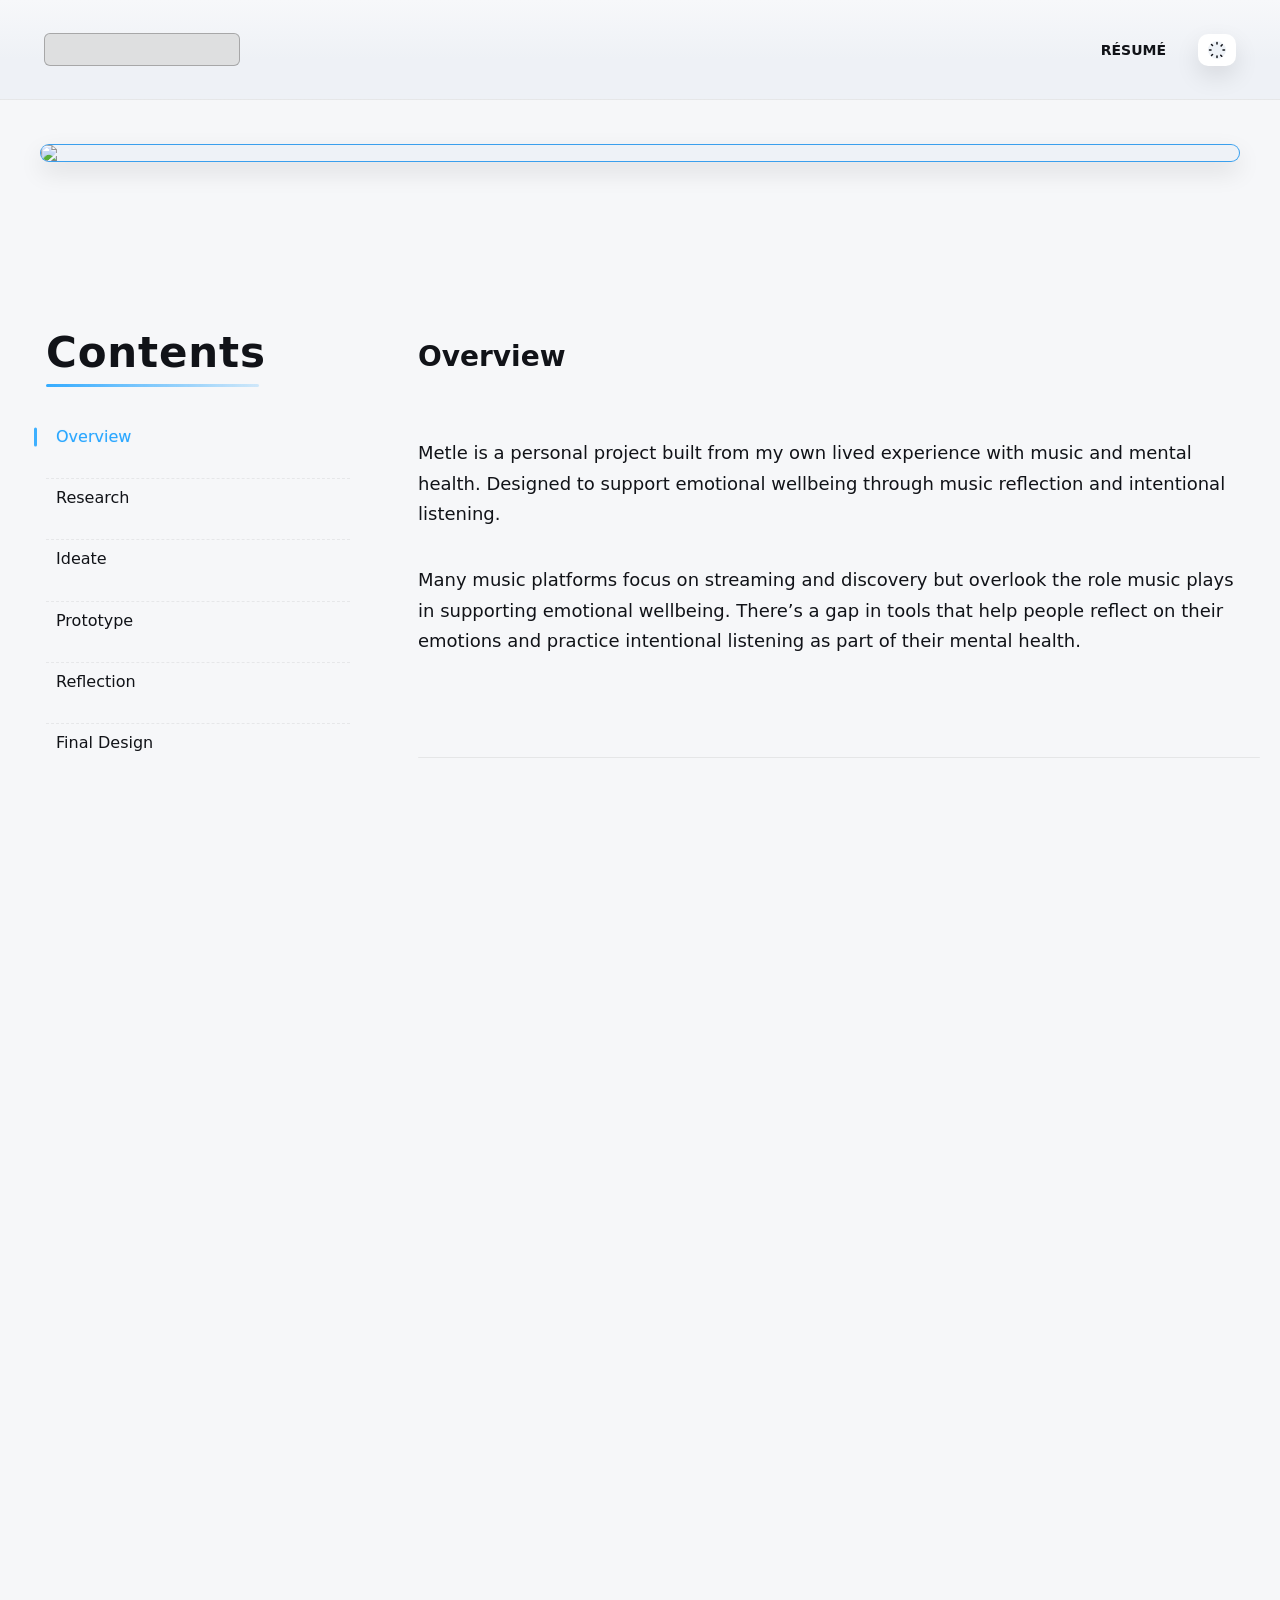
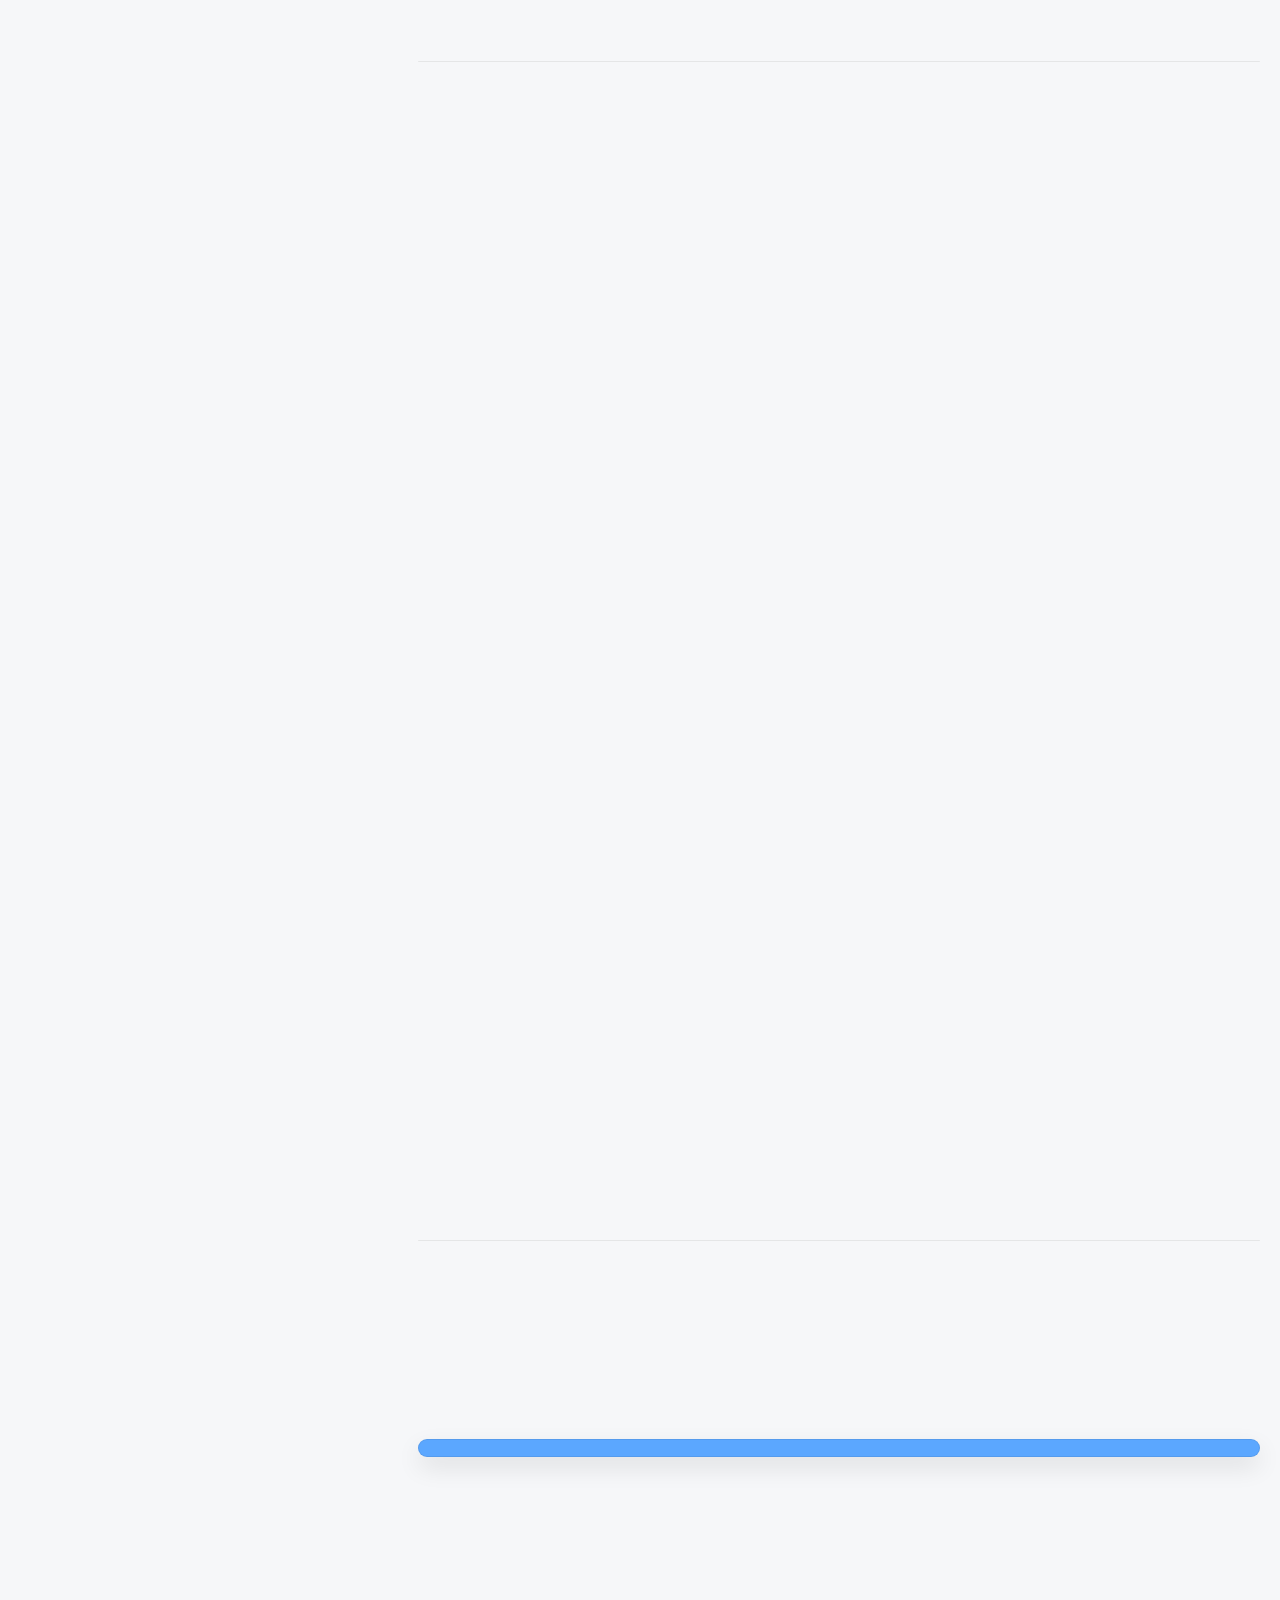
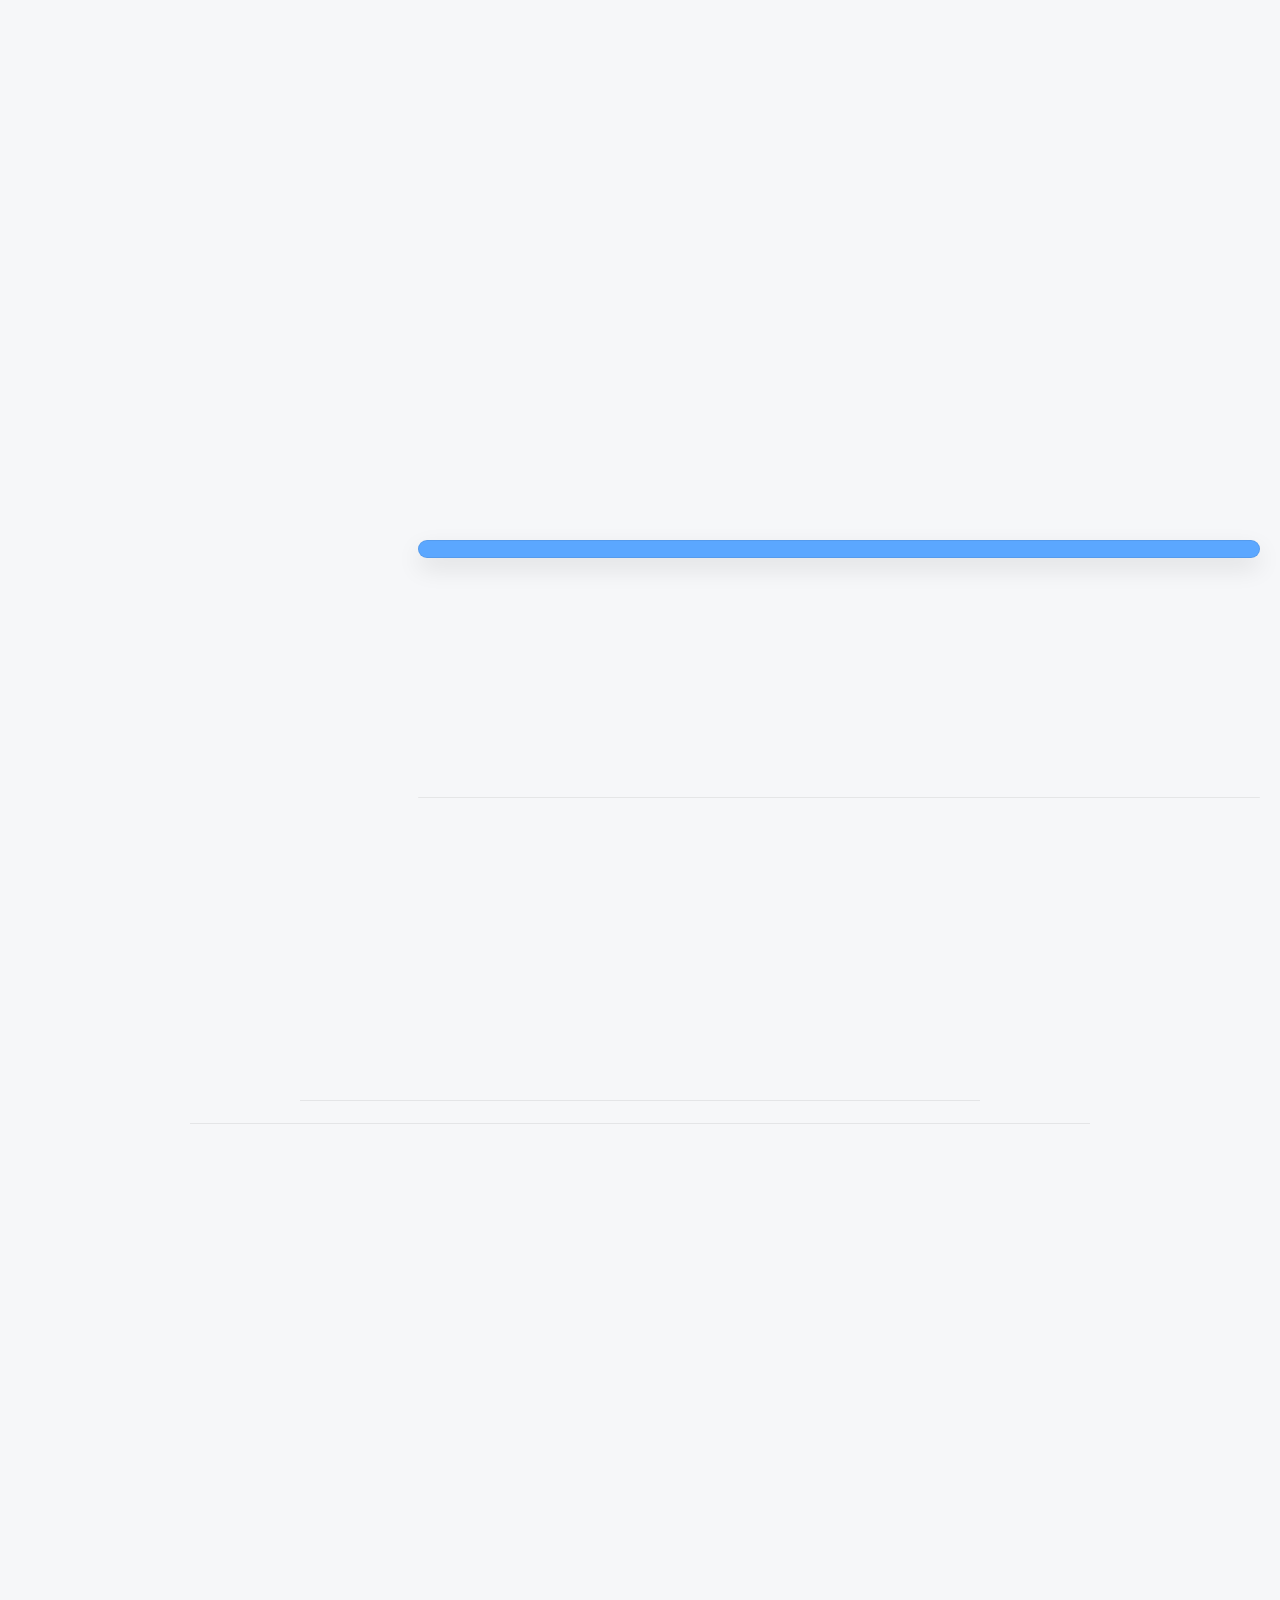
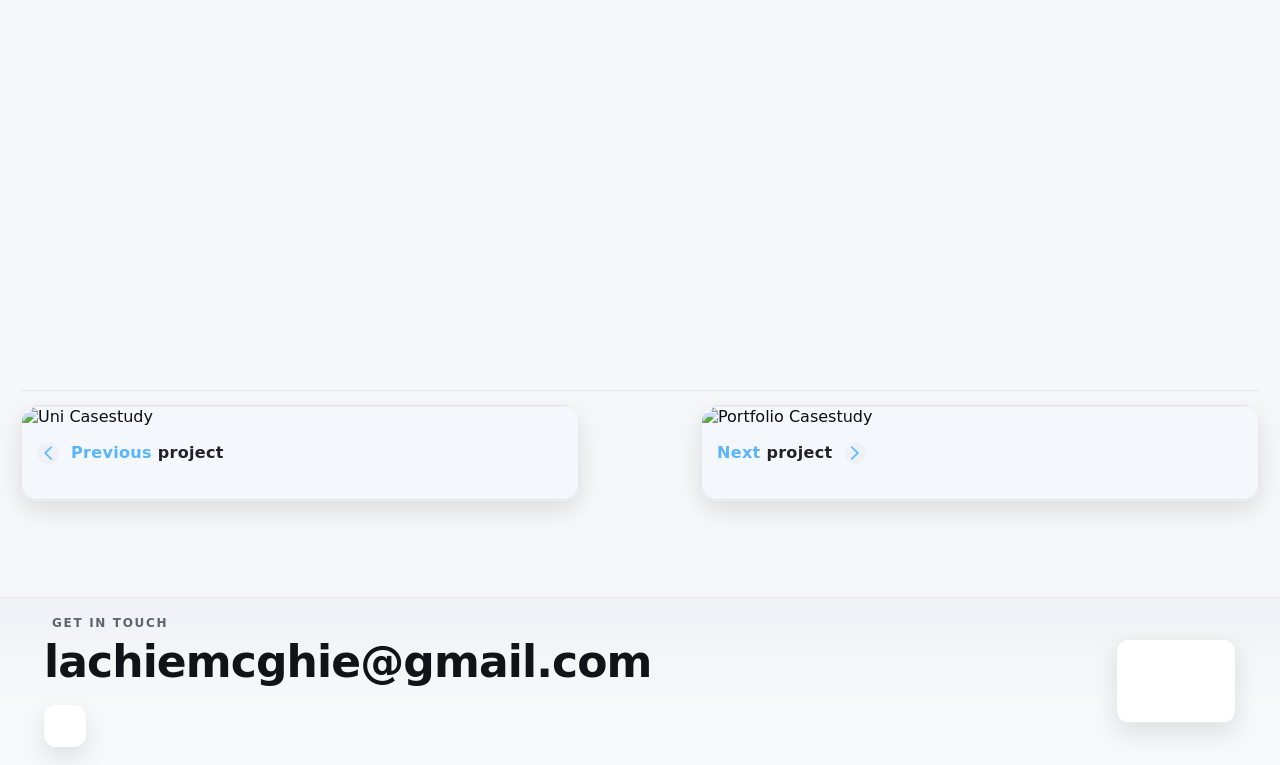
==== Public/metleCasestudy.html @ 0c48e63c "fresh: clean history without large binaries" ====
<!doctype html>
<html lang="en">

<head>
  <meta charset="utf-8" />
  <meta name="viewport" content="width=device-width,initial-scale=1" />
  <title>Metle — Case Study | Lachie McGhie</title>

  <meta name="description"
    content="Metle is a concept streaming service focused on intentional listening and emotional wellbeing. Research, design, prototypes, and reflections." />
  <meta name="theme-color" content="#0e0e11" />

  <link rel="icon"
    href="[data-uri]">

  <!-- Icons -->
  <script defer src="https://kit.fontawesome.com/159c5c66b8.js" crossorigin="anonymous"></script>

  <!-- Styles -->
  <link rel="stylesheet" href="global.css" />
  <link rel="stylesheet" href="caseStudy.css" />
</head>

<body>
  <!-- ========= HEADER ========= -->
  <header>
    <div class="headerInner">
      <a href="index.html" class="headerLogoLink" aria-label="Home">
        <div class="headerLogo" aria-hidden="true"></div>
      </a>

      <!-- hamburger (mobile) -->
      <button class="menuBtn" type="button" aria-label="Open menu" aria-expanded="false" aria-controls="mobileMenu">
        <svg class="menuIcon" viewBox="0 0 24 24" aria-hidden="true">
          <path d="M3 6h18v2H3zM3 11h18v2H3zM3 16h18v2H3z" fill="currentColor" />
        </svg>
      </button>

      <!-- desktop links -->
      <nav class="headerNav" aria-label="Primary">
        <!-- <a class="nav" href="#">ABOUT</a> -->
        <a class="nav" href="Data/UX Design Resume.pdf" target="_blank">RÉSUMÉ</a>
        <button class="themeToggle" id="themeToggle" aria-label="Toggle color theme" aria-pressed="false">
          <svg class="icon-sun" viewBox="0 0 24 24" width="18" height="18" aria-hidden="true">
            <path
              d="M12 4V2m0 20v-2m8-8h2M2 12h2m12.95 6.95 1.41 1.41M4.64 4.64 6.05 6.05m0 11.9-1.41 1.41m12.9-12.9 1.41-1.41"
              fill="none" stroke="currentColor" stroke-width="2" stroke-linecap="round" />
          </svg>
          <svg class="icon-moon" viewBox="0 0 24 24" width="18" height="18" aria-hidden="true">
            <path d="M21 12.79A9 9 0 1 1 11.21 3 7 7 0 0 0 21 12.79Z" fill="currentColor" />
          </svg>
        </button>
      </nav>
    </div>
  </header>

  <!-- mobile menu -->
  <nav id="mobileMenu" class="mobileMenu" hidden aria-label="Mobile">
    <ul>
      <li><a href="aboutMe.html">ABOUT</a></li>
      <li><a href="mailto:lachiemcghie@gmail.com">RÉSUMÉ</a></li>
    </ul>
  </nav>

  <!-- ===== HERO (CS) ===== -->
  <div class="container">
    <section class="heroCS container" aria-labelledby="cs-title">
      <!-- <div class="heroCS-head">
        <p class="heroCS-date">Published 00 Jan 2025</p>
        <h1 id="cs-title" class="heroCS-title">Metle Streaming Service</h1>
        <p class="heroCS-sub">How do you create a streaming service that focuses on mental health?</p>
        <div class="heroCS-chips" role="list">
          <span class="chip" role="listitem">Design</span>
          <span class="chip" role="listitem">Research</span>
          <span class="chip" role="listitem">Prototype</span>
          <span class="chip" role="listitem">Testing</span>
        </div>
      </div> -->

      <figure class="heroCS-media">
        <div class="heroMediaBox" aria-label="Hero image placeholder"><img src="Images/metleHero.png"></div>
      </figure>
    </section>
  </div>

  <!-- ===== MAIN (2 columns) ===== -->
  <main class="container mainContainer">
    <!-- Left (sticky TOC) -->
    <aside class="leftContainer">
      <nav class="toc" aria-label="Contents">
        <h2 class="tocHeader">Contents</h2>
        <div class="tocContainer">
          <a class="contents" href="#overview" data-target="overview"><span class="currentSectionIcon"></span><span
              class="currentSectionText">Overview</span></a>
          <a class="contents" href="#research" data-target="research"><span class="currentSectionIcon"></span><span
              class="currentSectionText">Research</span></a>
          <a class="contents" href="#ideate" data-target="ideate"><span class="currentSectionIcon"></span><span
              class="currentSectionText">Ideate</span></a>
          <a class="contents" href="#prototype" data-target="prototype"><span class="currentSectionIcon"></span><span
              class="currentSectionText">Prototype</span></a>
          <a class="contents" href="#testing" data-target="testing"><span class="currentSectionIcon"></span><span
              class="currentSectionText">Reflection</span></a>
          <a class="contents" href="#final" data-target="final"><span class="currentSectionIcon"></span><span
              class="currentSectionText">Final Design</span></a>
        </div>
      </nav>
    </aside>

    <!-- Right (content) -->
    <div class="rightContainer">
      <!-- Overview -->
      <section id="overview" aria-labelledby="overview-h">
        <h2 id="overview-h" class="subHeading">Overview</h2>

        <p>Metle is a personal project built from my own lived experience with music and mental health. Designed to
          support emotional wellbeing through music reflection and intentional listening.</p>
        <p>Many music platforms focus on streaming and discovery but overlook the role music plays in supporting
          emotional wellbeing. There’s a gap in tools that help people reflect on their emotions and practice
          intentional listening as part of their mental health.</p>

        <div class="divider" aria-hidden="true"></div>
      </section>

      <!-- Research -->
      <section id="research" aria-labelledby="research-h">
        <h2 id="research-h" class="subHeading">Research</h2>
        <p>People already turn to music to manage their emotions — to unwind, feel understood, or boost their energy.
          While users often form strong emotional bonds with songs and artists, they don’t always have a way to reflect
          on or express the meaning behind those moments. There’s a growing desire for more intentional, mindful
          listening instead of just tuning in passively.</p>

        <div class="threeColumnContainer">
          <div class="column">
            <h3 class="subHeading">1 in 35</h3>
            <p>Young Australians Experience Depression</p>
          </div>
          <div class="column">
            <h3 class="subHeading">350 – 400</h3>
            <p>Deaths In Young Australians Per Year</p>
          </div>
          <div class="column">
            <h3 class="subHeading">5 Hour Avg.</h3>
            <p>For Young Australians Listening To Music Daily</p>
          </div>
        </div>

        <div class="accordionContainer">
          <div class="accordionPanel">
            <button class="accordionButton" aria-expanded="true" aria-controls="p1">
              <h2 id="t1">WHY ARE YOUNG PEOPLE STRUGGLING?</h2><i class="chevron fa-solid fa-chevron-up"
                aria-hidden="true"></i>
            </button>
            <div class="accordionContent" id="p1" role="region" aria-labelledby="t1" aria-hidden="false">
              <div>
                <hr>
                <p>Young Australians are facing rising mental health challenges due to a combination of social pressure,
                  digital overwhelm, isolation, academic stress, and uncertainty about the future. Many feel emotionally
                  overloaded but don’t have the tools or safe spaces to process it all.</p>
              </div>
            </div>
          </div>

          <div class="accordionPanel">
            <button class="accordionButton" aria-expanded="false" aria-controls="p2">
              <h2 id="t2">WHY AREN’T THEY GETTING HELP?</h2><i class="chevron fa-solid fa-chevron-up"
                aria-hidden="true"></i>
            </button>
            <div class="accordionContent" id="p2" role="region" aria-labelledby="t2" aria-hidden="true">
              <div>
                <hr>
                <p>Young Australians are facing rising mental health challenges due to a combination of social pressure,
                  digital overwhelm, isolation, academic stress, and uncertainty about the future. Many feel emotionally
                  overloaded but don’t have the tools or safe spaces to process it all.</p>
              </div>
            </div>
          </div>

          <div class="accordionPanel">
            <button class="accordionButton" aria-expanded="false" aria-controls="p3">
              <h2 id="t3">WHY DO THEY TURN TO MUSIC?</h2><i class="chevron fa-solid fa-chevron-up"
                aria-hidden="true"></i>
            </button>
            <div class="accordionContent" id="p3" role="region" aria-labelledby="t3" aria-hidden="true">
              <div>
                <hr>
                <p>Young Australians are facing rising mental health challenges due to a combination of social pressure,
                  digital overwhelm, isolation, academic stress, and uncertainty about the future. Many feel emotionally
                  overloaded but don’t have the tools or safe spaces to process it all.</p>
              </div>
            </div>
          </div>

          <div class="accordionPanel">
            <button class="accordionButton" aria-expanded="false" aria-controls="p4">
              <h2 id="t4">WHY DON’T CURRENT PLATFORMS HELP MORE INTENTIONALLY?</h2><i
                class="chevron fa-solid fa-chevron-up" aria-hidden="true"></i>
            </button>
            <div class="accordionContent" id="p4" role="region" aria-labelledby="t4" aria-hidden="true">
              <div>
                <hr>
                <p>Young Australians are facing rising mental health challenges due to a combination of social pressure,
                  digital overwhelm, isolation, academic stress, and uncertainty about the future. Many feel emotionally
                  overloaded but don’t have the tools or safe spaces to process it all.</p>
              </div>
            </div>
          </div>

          <div class="accordionPanel">
            <button class="accordionButton" aria-expanded="false" aria-controls="p5">
              <h2 id="t5">WHY CAN’T MUSIC ALSO BE MENTAL HEALTH SUPPORT?</h2><i class="chevron fa-solid fa-chevron-up"
                aria-hidden="true"></i>
            </button>
            <div class="accordionContent" id="p5" role="region" aria-labelledby="t5" aria-hidden="true">
              <div>
                <hr>
                <p>Young Australians are facing rising mental health challenges due to a combination of social pressure,
                  digital overwhelm, isolation, academic stress, and uncertainty about the future. Many feel emotionally
                  overloaded but don’t have the tools or safe spaces to process it all.</p>
              </div>
            </div>
          </div>
        </div>

        <p>These insights show a clear opportunity to build a platform that helps young people manage their mental
          health through music.</p>

        <h3 class="subHeading">From This Research Three Key Personas Were Discovered</h3>

        <div class="personaContainer">
          <article class="persona">
            <div class="personaLeft">
              <div class="personaHeading">Oliver</div>
              <div class="personaImage" aria-hidden="true"><img src="Images/oliver.png"></div>
            </div>
            <div class="personaRight">
              <div class="personaSubContainer">
                <div class="indent" aria-hidden="true"></div>
                <div class="personaSubHeadingContainer">
                  <div class="personaSub">Marketing Professional</div>
                  <div class="personaSub">27 Years Old</div>
                </div>
              </div>
              <p class="personaBody">He turns to Metle as a way to slow down and reconnect with himself after demanding
                days...</p>
            </div>
          </article>

          <article class="persona">
            <div class="personaLeft">
              <div class="personaHeading">Elle</div>
              <div class="personaImage" aria-hidden="true"><img src="Images/elle.png"></div>
            </div>
            <div class="personaRight">
              <div class="personaSubContainer">
                <div class="indent" aria-hidden="true"></div>
                <div class="personaSubHeadingContainer">
                  <div class="personaSub">High School Student</div>
                  <div class="personaSub">15 Years Old</div>
                </div>
              </div>
              <p class="personaBody">Music is her safe space — a way to feel grounded, seen, or simply escape for a
                bit...</p>
            </div>
          </article>

          <article class="persona">
            <div class="personaLeft">
              <div class="personaHeading">Sienna</div>
              <div class="personaImage" aria-hidden="true"><img src="Images/sienna.png"></div>
            </div>
            <div class="personaRight">
              <div class="personaSubContainer">
                <div class="indent" aria-hidden="true"></div>
                <div class="personaSubHeadingContainer">
                  <div class="personaSub">Uni Student</div>
                  <div class="personaSub">19 Years Old</div>
                </div>
              </div>
              <p class="personaBody">They use Metle in the in-between moments—morning commute, pre-meeting nerves...</p>
            </div>
          </article>
        </div>

        <div class="divider" aria-hidden="true"></div>
      </section>

      <!-- Ideate -->
      <section id="ideate" aria-labelledby="ideate-h">
        <h2 id="ideate-h" class="subHeading">Ideate</h2>
        <p>I first compared leading platforms such as Spotify, Apple Music...</p>

        <div class="tableContainer">
          <table class="table" aria-label="Feature comparison">
            <thead>
              <tr>
                <th class="tableHeader" scope="col">Category</th>
                <th scope="col"><img class="tableHeaderIcon"
                    src="https://upload.wikimedia.org/wikipedia/commons/f/fa/Apple_logo_black.svg" alt="Apple Music" />
                </th>
                <th scope="col"><img class="tableHeaderIcon"
                    src="https://upload.wikimedia.org/wikipedia/commons/1/19/Spotify_logo_without_text.svg"
                    alt="Spotify" /></th>
                <th scope="col"><img class="tableHeaderIcon"
                    src="https://upload.wikimedia.org/wikipedia/commons/0/09/Calm_app_logo.svg" alt="Calm" /></th>
              </tr>
            </thead>
            <tbody>
              <tr>
                <th scope="row">Discovery algorithms</th>
                <td><span class="tableResult true" aria-label="Available"></span></td>
                <td><span class="tableResult true" aria-label="Available"></span></td>
                <td><span class="tableResult false" aria-label="Not available"></span></td>
              </tr>
              <tr>
                <th scope="row">Emotional support</th>
                <td><span class="tableResult false" aria-label="Not available"></span></td>
                <td><span class="tableResult false" aria-label="Not available"></span></td>
                <td><span class="tableResult true" aria-label="Available"></span></td>
              </tr>
            </tbody>
          </table>
        </div>

        <div class="russelsModelContainer">
          <h3 class="subHeading">Russell’s Circumplex Model of Affect</h3>
          <p>To move beyond entertainment, I looked at psychology frameworks...</p>
          <div class="imageContainer">
            <div class="imageBox">
              <div class="imgPlaceholder" aria-label="Mood Map placeholder"><img src="Images/Cs/Artboard 1.png"></div>
            </div>
          </div>
          <p>This model directly inspired the creation of Metle’s Mood Map...</p>
        </div>

        <h3 class="subHeading">Feature Goals</h3>
        <ul class="bodyCopy list">
          <li><b>Mood Map</b> — Create a 2D grid...</li>
          <li><b>Journaling</b> — Allow users to capture reflections...</li>
          <li><b>Reflection Over Time</b> — Provide a way to review and share...</li>
        </ul>

        <!-- <h3 class="subHeading">User Flow</h3>
        <p>I created a visual user flow...</p>
        <div class="imageContainer">
          <div class="imageBox">
            <div class="imgPlaceholder" aria-label="User flow placeholder"></div>
          </div>
        </div>
        <div class="imageContainer">
          <div class="imageBox">
            <div class="imgPlaceholder" aria-label="Mood map user flow placeholder"></div>
          </div>
        </div> -->

        <div class="divider" aria-hidden="true"></div>
      </section>

      <!-- Prototype -->
      <section id="prototype" aria-labelledby="prototype-h">
        <h2 id="prototype-h" class="subHeading">Low Fidelity Wireframes</h2>
        <div class="imageContainer">
          <div class="imageBox">
            <div class="imgPlaceholder" aria-label="Wireframes placeholder"><img
                src="Images/Cs/lowFidelityWireframes.png"></div>
          </div>
        </div>

        <h3 class="subHeading">Blended</h3>
        <div class="doubleSpread">
          <div class="leftSpread">
            <div class="imgPlaceholder" aria-label="Blended mock placeholder"></div>
          </div>
          <div class="rightSpread">
            <p>In the early stages of design, I explored additional features...</p>
          </div>
        </div>

        <h3 class="subHeading">Music Player</h3>
        <div class="doubleSpread">
          <div class="leftSpread">
            <div class="imgPlaceholder" aria-label="Music player placeholder"></div>
          </div>
          <div class="rightSpread">
            <p>I also reimagined the music player itself...</p>
          </div>
        </div>

        <h3 class="subHeading">Branding</h3>
        <p>For the visual identity, I created a logo...</p>
        <div class="imageContainer">
          <div class="imageBox">
            <div class="imgPlaceholder" aria-label="Logo placeholder"><img src="Images/Cs/metleLogo.png"></div>
          </div>
        </div>
        <p>The typography and overall layout choices were made to support this direction...</p>

        <div class="divider" aria-hidden="true"></div>
      </section>

      <!-- Reflection -->
      <!-- <section id="testing" aria-labelledby="testing-h">
        <h2 id="testing-h" class="subHeading">Reflection</h2>
        <p>In my research, I found that a common issue with portfolios is either being overloaded...</p>
        <div class="imageContainer">
          <div class="imageBox" aria-hidden="true"></div>
        </div>
        <div class="divider" aria-hidden="true"></div>
      </section> -->
    </div>
  </main>

  <!-- ===== FINAL ===== -->
  <div class="container">
    <section id="final" class="finalHero">
      <div class="finalHero-head">
        <h2 class="finalHero-title">Final Design</h2>
        <p class="finalHero-sub">
          This is a live case study documenting how I designed and built this portfolio…
        </p>
        <hr class="finalHero-rule">
      </div>

      <figure class="finalHero-media">
        <video class="finalVideo" src="Images/metleDemo.mp4" autoplay muted loop playsinline preload="metadata"
          aria-label="Final design demo video">
          Your browser does not support the video tag.
        </video>
      </figure>


    </section>
  </div>

  <!-- ===== PREVIOUS / NEXT (rail) ===== -->
  <div class="container">
    <nav class="rail" aria-labelledby="rail-title">
      <h2 id="rail-title" class="sr-only">Project navigation</h2>

      <!-- PREVIOUS -->
      <a class="railLink is-prev" href="uniCasestudy.html" aria-label="Previous project: Metle">
        <span class="railLabel">
          <svg class="railArrow" viewBox="0 0 24 24" aria-hidden="true">
            <path d="M15.5 5.5L9 12l6.5 6.5" fill="none" stroke="currentColor" stroke-width="2" stroke-linecap="round"
              stroke-linejoin="round" />
          </svg>
          <span class="railText"><em>Previous</em> project</span>
        </span>

        <figure class="railPreview" aria-hidden="true">
          <img class="railImg" src="Images/uniThumb.png" alt="Uni Casestudy" />
        </figure>
      </a>

      <!-- NEXT -->
      <a class="railLink is-next" href="portfolioCasestudy.html" aria-label="Next project: Portfolio (Live)">
        <span class="railLabel">
          <span class="railText"><em>Next</em> project</span>
          <svg class="railArrow" viewBox="0 0 24 24" aria-hidden="true">
            <path d="M8.5 5.5L15 12l-6.5 6.5" fill="none" stroke="currentColor" stroke-width="2" stroke-linecap="round"
              stroke-linejoin="round" />
          </svg>
        </span>

        <figure class="railPreview" aria-hidden="true">
          <img class="railImg" src="Images/portfolioThumb.png" alt="Portfolio Casestudy" />
        </figure>
      </a>
    </nav>
  </div>

  <!-- ===== FOOTER ===== -->
  <footer class="footer" role="contentinfo">
    <div class="footerInner">
      <div class="footerWrapper">
        <div class="emailContainer">
          <div class="kicker"><i class="fa-solid fa-envelope" aria-hidden="true"></i>GET IN TOUCH</div>
          <div class="footerEmail">
            <a class="emailAddress" href="mailto:lachiemcghie@gmail.com">lachiemcghie@gmail.com</a>
          </div>
          <nav class="socialsContainer" aria-label="Social links">
            <a href="https://www.instagram.com/lachoutlaws/" aria-label="LinkedIn" target="_blank" rel="noopener">
              <i class="fa-brands fa-instagram" aria-hidden="true"></i>
            </a>
            <!-- <a href="https://www.figma.com/@your-handle" aria-label="Figma" target="_blank" rel="noopener">
              <i class="fa-brands fa-figma" aria-hidden="true"></i>
            </a> -->
          </nav>
        </div>
        <div class="footerRight" aria-hidden="true"></div>
      </div>
    </div>
  </footer>

  <!-- Scripts -->
  <script defer src="reveal.js"></script>
  <script defer src="caseStudy.js"></script>
</body>

</html>
---- Public/global.css ----
/* Shadows (elevation tokens) */
:root {
  --shadow-s: inset 0 1px 2px #ffffff30, 0 1px 2px #00000030, 0 2px 4px #00000015;
  /* small */
  --shadow-m: inset 0 1px 2px #ffffff50, 0 2px 4px #00000030, 0 4px 8px #00000015;
  /* medium */
  --shadow-l: inset 0 1px 2px #ffffff70, 0 4px 6px #00000030, 0 6px 10px #00000015;
  /* large */
}

/* Dark mode: dial down the white inset so it doesn’t halo */
@media (prefers-color-scheme: dark) {
  :root {
    --shadow-s: inset 0 1px 2px #ffffff20, 0 1px 2px #00000060, 0 2px 4px #00000040;
    --shadow-m: inset 0 1px 2px #ffffff25, 0 2px 4px #00000060, 0 4px 8px #00000040;
    --shadow-l: inset 0 1px 2px #ffffff30, 0 4px 6px #00000060, 0 6px 10px #00000040;
  }
}

/* ====== THEME CORE ====== */
/* We keep your existing :root as the Dark defaults. */
/* Light theme overrides live under [data-theme="light"]. */

:root[data-theme="light"] {
  /* palette */
  --bg: #f6f7f9;
  --fg: #111318;
  --muted: #5d646b;
  --accent: #2AA7FF;
  /* a bit cleaner on light */
  --card: #ffffff;

  /* shadows tuned for light backgrounds */
  --shadow: 0 10px 24px rgba(0, 0, 0, .10);
  --shadow-thumb: 0 6px 14px rgba(0, 0, 0, .10);
  --shadow-thumb-hover: 0 12px 22px rgba(0, 0, 0, .16);

  /* frosted surfaces */
  --glass-tint: color-mix(in oklab, #ffffff 80%, #c9d1d9 20%);
}

/* Use the var if present; fall back to dark formula */
.caseCard {
  background: var(--glass-tint, color-mix(in oklab, var(--bg) 80%, white 12%));
}

/* Scrim for overlay per theme */
.gallery {
  background: rgba(8, 8, 10, .86);
}

:root[data-theme="light"] .gallery {
  background: rgba(240, 242, 245, .86);
}

/* Text on glass a notch darker on light */
:root[data-theme="light"] .caseLeft p {
  color: color-mix(in oklab, var(--fg) 88%, black 12%);
}

/* Outline/keylines visible on light */
:root[data-theme="light"] .socialsContainer a,
:root[data-theme="light"] .footerRight {
  border-color: #00000014;
}

/* Year card glass tweak for light */
:root[data-theme="light"] .yearCard {
  background: color-mix(in oklab, #ffffff 88%, #c9d1d9 12%);
  border-color: #00000012;
  box-shadow:
    inset 0 1px 2px rgba(255, 255, 255, .65),
    0 10px 24px rgba(0, 0, 0, .10);
}

/* Hero/CTA pills keep the same two-layer recipe; colors swap via vars */
:root[data-theme="light"] .btn,
:root[data-theme="light"] .btn-cta {
  box-shadow:
    inset 0 1px 2px rgba(255, 255, 255, .9),
    0 4px 10px rgba(0, 0, 0, .12);
}

/* ====== THEME TOGGLE BUTTON ====== */
.themeToggle {
  appearance: none;
  border: 1px solid #ffffff26;
  background: var(--card);
  color: var(--fg);
  width: 38px;
  height: 32px;
  display: inline-grid;
  place-items: center;
  border-radius: 10px;
  margin-left: 10px;
  cursor: pointer;
  box-shadow: var(--shadow);
  transition: transform .12s ease, box-shadow .18s ease, border-color .18s ease, background-color .18s ease;
}

.themeToggle:hover {
  transform: translateY(-1px);
  border-color: var(--accent);
  box-shadow: 0 0 0 3px color-mix(in oklab, var(--accent) 18%, transparent), var(--shadow);
}

.themeToggle:active {
  transform: translateY(0);
}

.themeToggle .icon-sun {
  display: none;
}

.themeToggle .icon-moon {
  display: block;
}

/* In light mode, show sun icon */
:root[data-theme="light"] .themeToggle .icon-sun {
  display: block;
}

:root[data-theme="light"] .themeToggle .icon-moon {
  display: none;
}

/* Nice, low-cost color transition */
html,
body,
.yearCard,
.caseCard,
header,
.footer,
.yWorksLists__thumb {
  transition: background-color .25s ease, color .25s ease, border-color .25s ease;
}


/* Gate: only animate when JS is present */
.js .reveal {
  opacity: 0;
  transform: translateY(12px);
  transition: opacity .45s ease-out, transform .45s ease-out;
  will-change: opacity, transform;
}

.js .reveal.is-visible {
  opacity: 1;
  transform: none;
}

@media (prefers-reduced-motion: reduce) {
  .js .reveal {
    opacity: 1 !important;
    transform: none !important;
    transition: none !important;
  }
}

/* ===== Illustrations module (simple grid) ===== */
.illGrid {
  display: grid;
  grid-template-columns: repeat(auto-fill, minmax(240px, 1fr));
  gap: var(--gap);
}

/* Cards */
.illCard {
  list-style: none;
  display: block;
  border-radius: 16px;
  overflow: hidden;
  background: var(--card);
  border: 1px solid var(--border-soft, #ffffff14);
  box-shadow: var(--shadow);
}

/* Thumb uses aspect-ratio (no absolute math needed) */
.illThumb {
  width: 100%;
  aspect-ratio: 4 / 3;
  /* default shape */
  background: #222 center/cover no-repeat;
}

.illThumb img {
  display: none;
}

/* bg does the preview; keep <img> for gallery fallback */

/* Optional width spans on wide screens */
.illCard.span-2x1 {
  grid-column: span 2;
}

/* wider card */
.illCard.span-2x2 {
  grid-column: span 2;
}

/* still just wider; square look via ratio */
.illCard.span-1x2 .illThumb {
  aspect-ratio: 3 / 4;
}

/* portrait */
.illCard.span-2x1 .illThumb {
  aspect-ratio: 16 / 9;
}

/* landscape wide */
.illCard.span-2x2 .illThumb {
  aspect-ratio: 1 / 1;
}

/* square */

.illMeta {
  padding: 10px 12px 12px;
  display: grid;
  gap: 4px;
}

.illTitle {
  margin: 0;
  color: #fff;
  font: 700 15px/1.3 Inter, system-ui;
}

.illSub {
  margin: 0;
  color: var(--muted);
  font: 500 12px/1.2 system-ui;
}

/* mobile: single column anyway */
@media (max-width: 720px) {

  .illCard.span-2x1,
  .illCard.span-2x2 {
    grid-column: span 1;
  }
}

.imgPlaceholder {
  width: 100%;
  /* aspect-ratio: 16/9; */
  background: #5ba7ff;
  border: 1px solid var(--border-soft, #ffffff14);
  border-radius: 12px;
  box-shadow: var(--shadow, 0 10px 30px rgba(0, 0, 0, .35));
}

/* ===== Force header/footer to respect theme (wins specificity) ===== */

/* 1) Make sure we have theme tokens for gradients */
:root {
  --grad-a: #0f0f12;
  /* dark top */
  --grad-b: #0d0d10;
  /* dark base */
  --line-weak: #ffffff14;
}

:root[data-theme="light"] {
  --grad-a: #f7f8fa;
  /* light top */
  --grad-b: #eef1f6;
  /* light base */
  --line-weak: #00000012;
}



/* 2) Override any earlier background rules */
html:not([data-theme="light"]) header,
html:not([data-theme="light"]) .footer {
  background: linear-gradient(180deg, var(--grad-a) 0%, var(--grad-b) 60%, var(--grad-b)) !important;
}

/* In light mode, flip to the light gradient */
html[data-theme="light"] header {
  background: linear-gradient(180deg, var(--grad-a) 0%, var(--grad-b) 60%, var(--grad-b)) !important;
  border-bottom-color: var(--line-weak) !important;
}

html[data-theme="light"] .footer {
  background: linear-gradient(180deg, var(--grad-b) 0%, var(--grad-a) 60%, var(--grad-a)) !important;
  border-top-color: var(--line-weak) !important;
}

/* 3) Kill any stray component-level backgrounds fighting us */
header,
.footer {
  background-color: transparent !important;
  /* in case some rule set a plain color */
  background-image: none;
  /* reset before we apply our gradient above */
}



/* ========== Header (sticky) ========== */
header {
    position: fixed;
    width: 100%;
    top: 0;
    z-index: 200;
    height: var(--header-h);
    background: linear-gradient(180deg, var(--grad-a) 0%, var(--grad-b) 60%, var(--grad-b));
    border-bottom: 1px solid var(--line-weak);
    display: flex;
    justify-content: center;
    padding: 0 var(--gutter-x);
}

.headerInner {
    width: 100%;
    max-width: var(--container-max);
    margin: 0 auto;
    display: flex;
    justify-content: space-between;
    align-items: center;
}

.headerLogo {
    width: 196px;
    height: 33px;
    border-radius: 6px;
    background: color-mix(in oklab, var(--fg) 12%, var(--surface-1));
    box-shadow: inset 0 0 0 1px rgba(0, 0, 0, .25);
}

.headerNav {
    display: inline-flex;
    align-items: center;
    gap: 0;
}

.headerNav .nav {
    display: flex;
    padding: 4px 22px;
    justify-content: center;
    align-items: center;
    gap: 4px;
    border-left: 1px solid var(--line-mid);
    color: var(--fg);
    font-size: 14px;
    font-weight: 600;
    text-decoration: none;
}

.headerNav .nav:last-child {
    border-right: 1px solid var(--line-mid);
}

.menuBtn {
    display: none;
    appearance: none;
    border: 0;
    background: transparent;
    padding: 8px;
    line-height: 0;
    color: var(--fg);
    cursor: pointer;
}

.menuIcon {
    width: 28px;
    height: 28px;
    display: block;
}

.menuBtn:focus-visible {
    outline: 2px solid var(--accent);
    outline-offset: 3px;
    border-radius: 6px;
}

/* Mobile nav panel */
.mobileMenu {
    position: fixed;
    top: var(--header-h);
    left: 0;
    right: 0;
    background: var(--surface-1);
    color: var(--fg);
    padding: 16px var(--gutter-x) 24px;
    transform: translateY(-8px);
    opacity: 0;
    transition: opacity .18s ease, transform .18s ease;
    z-index: 120;
    border-bottom: 1px solid var(--line-weak);
}

.mobileMenu[hidden] {
    display: block;
    opacity: 0;
    pointer-events: none;
}

.mobileMenu.is-open {
    opacity: 1;
    transform: translateY(0);
    pointer-events: auto;
}

.mobileMenu ul {
    list-style: none;
    margin: 0;
    padding: 0;
    display: flex;
    flex-direction: column;
    gap: 18px;
}

.mobileMenu a {
    color: var(--fg);
    text-decoration: none;
    font: 700 20px/1.2 system-ui;
}


/* ========== Footer ========== */
.footer {
    width: 100%;
    background: linear-gradient(180deg, var(--grad-b) 0%, var(--surface-0) 60%, var(--surface-0));
    border-top: 1px solid var(--line-weak);
    display: flex;
    justify-content: center;
    align-items: center;
    padding: 0 var(--gutter-x);
    min-height: var(--header-h);
}

.footerInner {
    width: 100%;
    max-width: var(--container-max);
    margin: 0 auto;
}

.footerWrapper {
    width: 100%;
    display: flex;
    align-items: center;
    justify-content: space-between;
    gap: 24px;
    padding: 18px 0;
}

.emailContainer .kicker {
    font-size: 12px;
    font-weight: 800;
    letter-spacing: .14em;
    text-transform: uppercase;
    color: var(--muted);
    margin-bottom: 6px;
    display: flex;
    align-items: center;
    gap: 8px;
}

.footerEmail {
    display: flex;
    align-items: baseline;
    gap: 14px;
    flex-wrap: wrap;
}

.emailAddress {
    text-decoration: none;
    color: var(--fg);
    font-family: Inter, system-ui, -apple-system, "Segoe UI", Roboto, Arial, sans-serif;
    font-size: clamp(24px, 4.5vw, 44px);
    line-height: 1.2;
    font-weight: 700;
    letter-spacing: -.02em;
    text-underline-offset: 4px;
    text-decoration-thickness: 2px;
    transition: color .18s ease, text-decoration-color .18s ease, opacity .18s ease;
}

.emailAddress:hover,
.emailAddress:focus-visible {
    text-decoration: underline;
    text-decoration-color: var(--accent);
    color: var(--fg);
    opacity: .95;
    outline: none;
}

.socialsContainer {
    display: flex;
    align-items: center;
    gap: 14px;
    margin-top: 16px;
}

.socialsContainer a {
    width: 42px;
    height: 42px;
    display: grid;
    place-items: center;
    border-radius: 12px;
    border: 1px solid var(--line-mid);
    color: var(--fg);
    background: var(--surface-1);
    box-shadow: var(--shadow);
    text-decoration: none;
    transition: transform .15s ease, background-color .15s ease, border-color .15s ease, box-shadow .15s ease;
    outline: none;
}

.socialsContainer a:hover,
.socialsContainer a:focus-visible {
    transform: translateY(-2px);
    background: color-mix(in oklab, var(--surface-1) 92%, var(--bg) 8%);
    border-color: var(--accent);
    box-shadow: 0 0 0 3px color-mix(in oklab, var(--accent) 20%, transparent), var(--shadow);
}

.footerRight {
    width: 120px;
    height: 84px;
    border-radius: 12px;
    background: var(--surface-1);
    box-shadow: var(--shadow);
    border: 1px solid var(--line-weak);
    flex-shrink: 0;
}

.footerRight img {
    width: 100%;
    height: 100%;
    object-fit: cover;
    object-position: center;
    border-radius: inherit;
}


:root{
  --z-header: 4000;
  --z-gallery: 3000;
  --header-h: 100px;           /* desktop default */
  --gallery-pad-top: calc(var(--header-h) + max(14px, env(safe-area-inset-top)));
}

/* your fixed header stays on top */
header{
  position: fixed;
  inset: 0 0 auto 0;
  z-index: var(--z-header);
}

/* overlay */
#gallery{
  position: fixed;
  inset: 0;
  z-index: var(--z-gallery);
  height: 100svh;
  padding-top: var(--gallery-pad-top);  /* ⬅️ the important bit */
  padding-bottom: max(10px, env(safe-area-inset-bottom));
  overflow: auto;
}

/* make the center panel a positioning context for your label chip */
#gallery .gallerySection.is-center{ position: relative; }

/* nudge the chip down a touch so it never touches the header */
.galleryTopLabel{
  position: absolute;
  left: clamp(10px, 1.2vw, 16px);
  top: clamp(12px, 1.6vw, 20px);
}

/* extra breathing room above the first card area */
#gallery .gallerySection.is-center .projectCard,
#gallery .gallerySection.is-center .projectCardHeader{
  margin-top: clamp(6px, 1.5vh, 18px);
}

@media (max-width: 720px){
  :root{ --header-h: 50px; }   /* your mobile header */
  /* a touch more pad on small screens */
  #gallery{ padding-top: calc(var(--gallery-pad-top) + 6px); }
}

@media (max-width: 720px) {
  .galleryTopLabel { display: none !important; }
}
---- Public/caseStudy.css ----
/* =========================================================
   THEME TOKENS (Dark default) + Light overrides
   ========================================================= */
:root {
    /* Core palette */
    --bg: #0e0e11;
    --fg: #e7e7ea;
    --muted: #9aa1a6;
    --accent: #8ee0ff;

    /* Surfaces */
    --card: #16161a;
    /* cards / panels */
    --surface-0: var(--bg);
    --surface-1: var(--card);
    --surface-2: color-mix(in oklab, var(--bg) 80%, white 12%);
    /* subtle frosted */

    /* Lines / outlines */
    --border-soft: #ffffff14;
    --border-mid: #ffffff26;

    /* Header/Footer gradients */
    --grad-a: #0f0f12;
    /* top */
    --grad-b: #0d0d10;
    /* base */

    /* Component tints */
    --media-blue: color-mix(in oklab, var(--accent) 65%, #5ba7ff 35%);
    --table-bg: #121217;
    --table-head: #0f1016;
    --table-line: #1e2028;
    --persona-grad-a: #121217;
    --persona-grad-b: #0f0f13;
    --russell-bg: #0f1016;
    --img-bg: #0b0b0e;
    --persona-img: #2a3b36;
    --indent-bar: #468671;

    /* Effects */
    --shadow: 0 10px 30px rgba(0, 0, 0, .35);
    --shadow-focus: 0 0 0 3px color-mix(in oklab, var(--accent) 20%, transparent), var(--shadow);

    /* Layout tokens */
    --pad: 20px;
    --container-max: 1400px;
    --header-h: 100px;
    --gutter-x: 44px;
    --radius: 18px;
    --leftCol: minmax(300px, 360px);
}

:root[data-theme="light"] {
    --bg: #f6f7f9;
    --fg: #111318;
    --muted: #5d646b;
    --accent: #2AA7FF;

    --card: #ffffff;
    --surface-0: var(--bg);
    --surface-1: var(--card);
    --surface-2: color-mix(in oklab, #ffffff 88%, #c9d1d9 12%);

    --border-soft: #00000012;
    --border-mid: #0000001f;

    --grad-a: #f7f8fa;
    --grad-b: #eef1f6;

    --media-blue: color-mix(in oklab, var(--accent) 78%, #6fb8ff 22%);
    --table-bg: #ffffff;
    --table-head: #f3f6fb;
    --table-line: #d7dde5;
    --persona-grad-a: #ffffff;
    --persona-grad-b: #f3f6fb;
    --russell-bg: #f6f8fd;
    --img-bg: #eef2f7;
    --persona-img: #dfe8e3;
    --indent-bar: #3aa986;

    --shadow: 0 10px 24px rgba(0, 0, 0, .10);
    --shadow-focus: 0 0 0 3px color-mix(in oklab, var(--accent) 22%, transparent), var(--shadow);
}

/* =========================================================
   BASE / MEDIA DEFAULTS
   ========================================================= */
* {
    box-sizing: border-box;
}

html,
body {
    height: 100%;
}

html {
    scroll-padding-top: calc(var(--header-h) + 12px);
}

body {
    margin: 0;
    background: var(--surface-0);
    color: var(--fg);
    font-family: system-ui, -apple-system, Segoe UI, Roboto, Inter, Arial, sans-serif;
}

/* Global media defaults */
img,
video,
picture,
svg,
canvas {
    max-width: 100%;
    height: auto;
    display: block;
    border-radius: 12px;
    background: var(--img-bg);
}

/* =========================================================
   TYPOGRAPHY
   ========================================================= */
p,
.bodyCopy,
.rightContainer p,
.rightContainer li,
.doubleSpread .rightSpread p {
    color: var(--fg);
    opacity: .92;
    font: 500 clamp(15.5px, 1.8vw, 18px)/1.7 system-ui, -apple-system, Segoe UI, Roboto, Inter, Arial, sans-serif;
    margin: 0 0 .8em;
}

.bodyCopy {
    opacity: .95;
    font: 500 clamp(18px, 2.2vw, 20px)/1.7 Inter, system-ui, -apple-system, Segoe UI, Roboto, Arial, sans-serif;
    letter-spacing: .01em;
    margin: 0;
}

.subHeading {
    font: 800 clamp(22px, 3vw, 28px)/1.2 Inter, system-ui, -apple-system, Segoe UI, Roboto, Arial, sans-serif;
    margin: 0;
}

section> :last-child {
    margin-bottom: 0;
}

/* =========================================================
   CONTAINER
   ========================================================= */
.container {
    max-width: var(--container-max);
    margin: 0 auto;
    padding: clamp(16px, 2vw, 24px) var(--pad);
    padding-top: 50px;
}


/* =========================================================
   MAIN LAYOUT (2-col)
   ========================================================= */
.mainContainer {
    display: grid;
    grid-template-columns: var(--leftCol) 1fr;
    gap: clamp(20px, 3vw, 40px);
}

.leftContainer {
    position: sticky;
    top: calc(var(--header-h) + 12px);
    align-self: start;
    max-height: calc(100svh - var(--header-h) - 12px);
    overflow: auto;
    padding-right: 4px;
}

/* =========================================================
   SIDEBAR TOC
   ========================================================= */
.toc {
    position: sticky;
    top: calc(var(--header-h) + 12px);
    padding: 28px 26px 22px;
    border-radius: 22px;
    display: grid;
    gap: 22px;
    /* background: var(--surface-2); */
    /* border: 1px solid var(--border-soft); */
    /* box-shadow: var(--shadow); */
}

.tocHeader {
    font: 900 clamp(26px, 5.2vw, 42px)/1 Inter, system-ui, -apple-system, Segoe UI, Roboto, Arial, sans-serif;
    letter-spacing: .02em;
    color: var(--fg);
    margin: 0 0 8px;
}

.tocHeader::after {
    content: "";
    display: block;
    height: 3px;
    width: min(260px, 70%);
    margin-top: 10px;
    background: linear-gradient(90deg, var(--accent), color-mix(in oklab, var(--accent) 20%, transparent));
    border-radius: 3px;
    opacity: .95;
}

.tocContainer {
    display: grid;
    gap: 22px;
    counter-reset: cs;
}

.contents {
    counter-increment: cs;
    display: flex !important;
    align-items: center;
    gap: 10px;
    text-decoration: none;
    color: var(--fg);
    white-space: nowrap;
}

/* .contents::before {
    content: counter(cs, decimal-leading-zero);
    font: 700 22px/1 Inter, system-ui, -apple-system, Segoe UI, Roboto, Arial, sans-serif;
    color: color-mix(in oklab, var(--fg) 64%, transparent);
    opacity: .9;
    font-variant-numeric: tabular-nums;
}

.tocContainer .contents+.contents {
    padding-top: 14px;
    border-top: 1px dashed var(--border-soft);
} */

/* Active link style */
.toc .contents.current {
    color: var(--accent);
    text-shadow: 0 0 1px color-mix(in oklab, var(--accent) 35%, transparent);
    position: relative;
    /* Optional fun: background-image: url(images/bunny.png); */
}

.toc .contents.current::before {
    color: var(--accent);
    text-shadow: 0 0 6px color-mix(in oklab, var(--accent) 35%, transparent);
    font-weight: 800;
}

.toc .contents.current::after {
    content: "";
    position: absolute;
    left: -12px;
    top: 50%;
    transform: translateY(-50%);
    width: 3px;
    height: 18px;
    border-radius: 2px;
    background: var(--accent);
    opacity: .9;
}

/* =========================================================
   RIGHT COLUMN / SECTIONS
   ========================================================= */
.rightContainer {
    display: grid;
    gap: 48px;
    min-width: 0;
}

section {
    display: grid;
    gap: 16px;
    align-content: start;
    scroll-margin-top: calc(var(--header-h) + 12px);
}

.divider {
    height: 1px;
    background: var(--border-soft);
    border-radius: 1px;
}

/* =========================================================
   COMPONENTS
   ========================================================= */
.threeColumnContainer {
    display: flex;
    flex-wrap: wrap;
    gap: 16px;
}

.column {
    flex: 1 1 calc(33.33% - 16px);
    min-width: 240px;
    padding: 16px;
    background: var(--surface-1);
    border: 1px solid var(--border-soft);
    border-radius: 12px;
    box-shadow: var(--shadow);
    color: var(--fg);
}

/* Accordion */
.accordionContainer {
    display: grid;
    gap: 8px;
    border-radius: 12px;
    overflow: hidden;
    border: 1px solid var(--border-soft);
    background: transparent;
}

.accordionPanel {
    border: 1px solid var(--border-soft);
    border-radius: 12px;
    padding: 0;
    background: linear-gradient(180deg, var(--persona-grad-a), var(--persona-grad-b));
    box-shadow: var(--shadow);
}

.accordionButton {
    background: transparent;
    width: 100%;
    color: inherit;
    border: 0;
    cursor: pointer;
    display: flex;
    align-items: center;
    justify-content: space-between;
    padding: 12px 2rem;
    font: 600 16px/1.3 system-ui;
}

.accordionButton h2 {
    margin: 0;
    font-family: Inter, system-ui, sans-serif;
    font-weight: 400;
    font-size: 20px;
    line-height: 30px;
    color: color-mix(in oklab, var(--fg) 92%, white 8%);
}

.accordionButton .chevron {
    transition: transform .25s ease;
}

.accordionButton[aria-expanded="true"] .chevron {
    transform: rotate(180deg);
}

.accordionContent {
    display: grid;
    grid-template-rows: 0fr;
    transition: grid-template-rows .35s ease;
    color: var(--fg);
    padding: 0 16px;
}

.accordionContent[aria-hidden="false"] {
    grid-template-rows: 1fr;
}

.accordionContent>div {
    overflow: hidden;
}

.accordionContent hr {
    border: 0;
    height: 1px;
    background: var(--border-soft);
    margin: 0 0 12px;
}

.accordionContent p {
    color: var(--fg);
    padding: 0 20px;
    font-family: Inter, system-ui, sans-serif;
    font-size: 18px;
    font-weight: 500;
    line-height: 150%;
    margin: 0 0 1rem;
}

/* Personas */
.personaContainer {
    display: grid;
    gap: 18px;
}

.persona {
    display: grid;
    grid-template-columns: 1fr 2fr;
    gap: 18px;
    padding: 18px;
    background: linear-gradient(180deg, var(--persona-grad-a), var(--persona-grad-b));
    border: 1px solid var(--border-soft);
    border-radius: 16px;
    box-shadow: var(--shadow);
}

.personaHeading {
    font: italic 700 clamp(28px, 5vw, 48px)/1 "Ibarra Real Nova", serif;
    color: var(--fg);
    margin: 0;
}

.personaImage {
    width: 100%;
    aspect-ratio: 3/2;
    border-radius: 10px;
    background: var(--persona-img);
}

.personaRight {
    display: grid;
    gap: 14px;
}

.personaSubContainer {
    display: flex;
    gap: 14px;
    align-items: center;
}

.indent {
    width: 2px;
    height: 40px;
    background: var(--indent-bar);
}

.personaSubHeadingContainer {
    display: grid;
    gap: 4px;
}

.personaSub {
    color: color-mix(in oklab, var(--accent) 60%, white 20%);
    font: 600 14px/1.3 system-ui;
}

.personaBody {
    color: var(--fg);
    opacity: .9;
    font: 500 15px/1.6 system-ui;
}

/* Double spread */
.doubleSpread {
    display: grid;
    grid-template-columns: 2fr 3fr;
    gap: clamp(16px, 3vw, 32px);
}

.spreadImage {
    width: 100%;
    border-radius: 12px;
}

/* Russell model */
.russelsModelContainer {
    display: grid;
    gap: 16px;
    padding: 18px;
    background: var(--russell-bg);
    border: 1px solid var(--border-soft);
    border-radius: 16px;
}

/* Tables */
.tableContainer {
    max-width: 780px;
}

.table {
    width: 100%;
    border-collapse: separate;
    border-spacing: 0;
    color: var(--fg);
    font: 500 14px/1.5 system-ui;
}

.table th,
.table td {
    padding: 12px;
    background: var(--table-bg);
    border-right: 1px solid var(--table-line);
    border-bottom: 1px solid var(--table-line);
    vertical-align: middle;
}

.table th:first-child,
.table td:first-child {
    border-left: 1px solid var(--table-line);
}

.table thead th {
    background: var(--table-head);
    border-top: 1px solid var(--table-line);
    font-weight: 700;
}

.table thead th:first-child {
    border-top-left-radius: 8px;
    text-align: left;
}

.table thead th:last-child {
    border-top-right-radius: 8px;
}

.table tbody tr:last-child th:first-child {
    border-bottom-left-radius: 8px;
}

.table tbody tr:last-child td:last-child {
    border-bottom-right-radius: 8px;
}

.tableHeaderIcon {
    width: 24px;
    height: 24px;
    display: block;
    margin: 0 auto;
}

.tableHeader {
    width: 48%;
}

.tableResult {
    display: inline-block;
    width: 14px;
    height: 14px;
    border-radius: 4px;
    background: #616671;
}

.tableResult.true {
    background: #37b24d;
}

/* =========================================================
   CASE-STUDY HERO (stacked, centered)
   ========================================================= */
.heroCS {
    display: grid;
    place-items: center;
    text-align: center;
    row-gap: clamp(20px, 3vw, 28px);
    margin: clamp(24px, 4vw, 44px) 0;
}

.heroCS-head {
    display: grid;
    justify-items: center;
    gap: 10px;
    max-width: min(900px, 100%);
    margin-inline: auto;
    padding-bottom: 10px;
    border-bottom: 1px solid var(--border-soft);
}

.heroCS-head>* {
    margin: 0 !important;
}

.heroCS-date {
    color: var(--accent);
    font: 600 14px/1.2 system-ui;
    letter-spacing: .06em;
}

.heroCS-title {
    font: 900 clamp(28px, 5.2vw, 56px)/1.05 system-ui;
    color: var(--fg);
    letter-spacing: .01em;
}

.heroCS-sub {
    color: var(--muted);
    font: 500 clamp(16px, 2vw, 20px)/1.6 system-ui;
}

.heroCS-chips {
    display: flex;
    flex-wrap: wrap;
    gap: 8px;
    justify-content: center;
}

.heroCS-chips .chip {
    padding: 6px 12px;
    border-radius: 999px;
    font: 700 12px/1 system-ui;
    letter-spacing: .03em;
    background: color-mix(in oklab, var(--accent) 18%, transparent);
    color: color-mix(in oklab, var(--accent) 85%, white 15%);
    border: 1px solid color-mix(in oklab, var(--accent) 45%, transparent);
}

/* Media blocks (match text width) */
.heroCS-media,
.finalHero-media {
    justify-self: stretch;
    align-self: start;
    width: 100%;
    margin: 0;
    padding: 0;
}

.heroMediaBox,
.finalMediaBox {
    display: block;
    width: 100%;
    height: auto;
    background: var(--media-blue);
    border: 1px solid var(--border-soft);
    border-radius: 20px;
    box-shadow: var(--shadow);
}

/* =========================================================
   FINAL SECTION
   ========================================================= */
.finalHero {
    display: grid;
    row-gap: clamp(20px, 3vw, 28px);
    margin: clamp(24px, 5vw, 56px) 0;
    place-items: center;
    text-align: center;
}

.finalHero-head {
    display: grid;
    gap: 10px;
    justify-items: center;
    padding-bottom: 10px;
    border-bottom: 1px solid var(--border-soft);
    width: 100%;
    max-width: min(900px, 100%);
}

.finalHero-title {
    margin: 0;
    font: 900 clamp(28px, 4.8vw, 56px)/1.06 system-ui, -apple-system, Segoe UI, Roboto, Inter, Arial, sans-serif;
    color: var(--fg);
    letter-spacing: .01em;
}

.finalHero-sub {
    margin: 0;
    color: var(--muted);
    font: 500 clamp(16px, 2vw, 20px)/1.6 system-ui, -apple-system, Segoe UI, Roboto, Inter, Arial, sans-serif;
}

.finalHero-rule {
    width: min(680px, 90%);
    height: 1px;
    border: 0;
    background: var(--border-soft);
    margin: 10px 0 12px;
}

/* =========================================================
   PREV/NEXT RAIL (mappa-style)
   ========================================================= */
.sr-only {
    position: absolute !important;
    width: 1px;
    height: 1px;
    padding: 0;
    margin: -1px;
    overflow: hidden;
    clip: rect(0, 0, 0, 0);
    white-space: nowrap;
    border: 0;
}

.rail {
    display: flex;
    justify-content: space-between;
    align-items: stretch;
    gap: clamp(12px, 3vw, 24px);
    margin: clamp(24px, 5vw, 56px) 0;
    border-top: 1px solid var(--border-soft);
    padding-top: 14px;
}

.railLink {
    position: relative;
    isolation: isolate;
    display: flex;
    align-items: center;
    justify-content: space-between;
    gap: 14px;
    padding: 14px 16px;
    min-height: 96px;
    width: min(46%, 560px);
    text-decoration: none;
    color: inherit;
    background: linear-gradient(180deg, var(--persona-grad-a), var(--persona-grad-b));
    border: 1px solid var(--border-soft);
    border-radius: 16px;
    box-shadow: var(--shadow);
    overflow: hidden;
    transition: transform .25s cubic-bezier(.2, .8, .2, 1), border-color .2s ease, box-shadow .2s ease;
}

.railLink:hover {
    transform: translateY(-2px);
    border-color: var(--accent);
    box-shadow: 0 0 0 3px color-mix(in oklab, var(--accent) 12%, transparent), var(--shadow);
}

.railLabel {
    position: relative;
    z-index: 2;
    display: flex;
    align-items: center;
    gap: 12px;
    white-space: nowrap;
}

.railText {
    color: color-mix(in oklab, var(--fg) 92%, white 8%);
    font: 800 clamp(14px, 1.9vw, 16px)/1.1 Inter, system-ui, -apple-system, Segoe UI, Roboto, Arial, sans-serif;
    letter-spacing: .02em;
}

.railText em {
    font-style: normal;
    color: color-mix(in oklab, var(--accent) 85%, white 15%);
}

.railArrow {
    width: 22px;
    height: 22px;
    flex: 0 0 auto;
    color: color-mix(in oklab, var(--accent) 85%, white 15%);
    opacity: .9;
    transition: transform .25s cubic-bezier(.2, .8, .2, 1), opacity .2s ease;
}

.railLink.is-prev:hover .railArrow {
    transform: translateX(-3px);
}

.railLink.is-next:hover .railArrow {
    transform: translateX(3px);
}

.railPreview {
    position: absolute;
    inset: 0;
    z-index: 1;
    margin: 0;
    border-radius: 16px;
    overflow: hidden;
    border: 1px solid var(--border-soft);
    pointer-events: none;
}

.railImg {
    width: 100%;
    height: 100%;
    object-fit: cover;
    display: block;
    filter: saturate(1) contrast(1.05);
    opacity: 1;
    transition: opacity .45s cubic-bezier(.2, .8, .2, 1);
}

.railLink:hover .railImg {
    opacity: 0;
}

/* fade to nothing */
.railPreview::after {
    content: "";
    position: absolute;
    inset: 0;
    background:
        radial-gradient(120% 80% at 10% 10%, color-mix(in oklab, var(--accent) 12%, transparent), transparent 40%),
        linear-gradient(180deg, rgba(255, 255, 255, .04), transparent 30%);
    opacity: 0;
    transition: opacity .35s ease;
}

.railLink:hover .railPreview::after {
    opacity: 1;
}

/* =========================================================
   SURVEY / QUESTION COMPONENTS (de-duped)
   ========================================================= */
.qsCard,
.svCard {
    display: grid;
    gap: 16px;
    padding: 18px;
    background: linear-gradient(180deg, var(--persona-grad-a), var(--persona-grad-b));
    border: 1px solid var(--border-soft);
    border-radius: 16px;
    box-shadow: var(--shadow);
}

.qsHeader,
.svHeader {
    display: grid;
    gap: 6px;
}

.qsKicker,
.svKicker {
    font: 800 12px/1.1 system-ui;
    letter-spacing: .14em;
    text-transform: uppercase;
    color: var(--muted);
    opacity: .95;
}

.qsTitle,
.svTitle {
    margin: 0;
}

.qsFieldset {
    margin: 0;
    padding: 0;
    border: 0;
    display: grid;
    gap: 10px;
}

.qsOption {
    display: flex;
    align-items: stretch;
    cursor: pointer;
    user-select: none;
    border-radius: 12px;
    overflow: hidden;
    position: relative;
    border: 1px solid var(--border-soft);
    background: var(--russell-bg);
}

.qsOption+.qsOption {
    margin-top: 8px;
}

.qsOption:hover {
    border-color: var(--border-mid);
}

.qsInput {
    position: absolute;
    inset: 0;
    opacity: 0;
    pointer-events: none;
}

.qsBtn {
    flex: 1;
    display: flex;
    align-items: center;
    justify-content: space-between;
    padding: 12px 14px;
    font: 600 15px/1.3 system-ui;
    color: var(--fg);
}

.qsActions,
.svActions {
    display: flex;
    gap: 12px;
    align-items: center;
    flex-wrap: wrap;
}

.qsSubmit,
.svSubmit {
    appearance: none;
    border: 1px solid var(--border-mid);
    background: var(--surface-1);
    color: var(--fg);
    padding: 10px 14px;
    border-radius: 10px;
    font: 700 14px/1 system-ui;
    box-shadow: var(--shadow);
    cursor: pointer;
}

.qsSubmit:hover,
.svSubmit:hover {
    transform: translateY(-1px);
    border-color: var(--accent);
    box-shadow: 0 0 0 3px color-mix(in oklab, var(--accent) 12%, transparent), var(--shadow);
}

.qsSubmit:active,
.svSubmit:active {
    transform: none;
}

.qsStatus,
.svStatus {
    color: var(--muted);
    font: 600 14px/1.3 system-ui;
}

.svGroup {
    display: grid;
    gap: 6px;
}

.svLabel {
    color: color-mix(in oklab, var(--fg) 92%, white 8%);
    font: 700 13px/1.2 system-ui;
    letter-spacing: .02em;
}

.svInput {
    width: 100%;
    color: var(--fg);
    background: var(--russell-bg);
    border: 1px solid var(--border-soft);
    border-radius: 12px;
    padding: 10px 12px;
    font: 500 14px/1.4 system-ui;
}

.svInput::placeholder {
    color: color-mix(in oklab, var(--fg) 48%, transparent);
}

.svTextarea {
    resize: vertical;
    min-height: 120px;
}

/* =========================================================
   REVEAL (scoped, respects reduced motion)
   ========================================================= */
.js .reveal {
    opacity: 0;
    transform: translateY(10px);
    transition:
        opacity .45s cubic-bezier(.2, .8, .2, 1),
        transform .45s cubic-bezier(.2, .8, .2, 1);
    will-change: opacity, transform;
}

.js .reveal.is-visible {
    opacity: 1;
    transform: translateY(0);
}

@media (prefers-reduced-motion: reduce) {

    .js .reveal,
    .js .reveal.is-visible {
        transition: none;
        transform: none;
        opacity: 1;
    }
}

/* =========================================================
   RESPONSIVE
   ========================================================= */
@media (max-width: 900px) {
    .mainContainer {
        grid-template-columns: 1fr;
    }

    .leftContainer {
        display: none;
    }

    .doubleSpread {
        grid-template-columns: 1fr;
    }

    .persona {
        grid-template-columns: 1fr;
    }
}

@media (max-width: 720px) {
    :root {
        --header-h: 50px;
        --gutter-x: 16px;
    }

    .headerNav {
        display: none;
    }

    .menuBtn {
        display: inline-flex;
        align-items: center;
        justify-content: center;
    }

    .mobileMenu {
        top: var(--header-h);
    }

    .footer {
        padding: 24px var(--gutter-x);
    }

    .footerRight {
        display: none;
    }

    .tableContainer {
        overflow: auto;
        -webkit-overflow-scrolling: touch;
        border-radius: 12px;
    }

    .accordionButton {
        padding: 10px 14px;
    }

    .accordionButton h2 {
        font-size: 16px;
        line-height: 24px;
    }

    .accordionContent {
        padding-left: 12px;
        padding-right: 12px;
    }

    .accordionContent p {
        font-size: 14px;
        line-height: 22px;
        padding: 0 8px;
        margin: 0 0 .75rem;
    }

    .qsBtn {
        padding: 12px;
    }

    .svInput {
        font-size: 15px;
    }
}

/* =========================================================
   POLISH: smooth theme transitions for key surfaces
   ========================================================= */
header,
.footer,
.column,
.toc,
.qsCard,
.svCard,
.persona,
.russelsModelContainer,
.heroMediaBox,
.finalMediaBox,
body {
    transition: background-color .25s ease, color .25s ease, border-color .25s ease;
}

/* Bigger, darker frame (no white letterbox) */
.finalHero-media .finalMediaBox {
    --final-max: 1280px;
    /* bump width cap */
    --final-radius: 18px;

    position: relative;
    width: min(100%, var(--final-max));
    margin: 28px auto 0;
    border-radius: var(--final-radius);
    overflow: hidden;
    background: #000;
    /* kill white panel look */
    box-shadow: 0 14px 36px rgba(0, 0, 0, .28);
    aspect-ratio: 16 / 9;
    /* the frame defines the height */
}

/* Make the video fill the frame */
.finalHero-media .finalMediaBox>.heroVideo {
    position: absolute;
    inset: 0;
    width: 100%;
    height: 100%;
    object-fit: cover;
    /* fills the frame; crops edges slightly */
    display: block;
    border: 0;
    outline: 0;
}

/* If your source is a PORTRAIT screen recording, use this modifier */
.finalHero-media .finalMediaBox.portrait {
    aspect-ratio: 9 / 16;
    /* tall frame */
    max-height: 80vh;
    /* don't exceed viewport */
}

.finalHero-media .finalMediaBox.portrait>.heroVideo {
    object-fit: contain;
    /* show whole phone without cropping */
    background: #000;
    /* keeps nice black bars if needed */
}

/* Mobile tweaks */
@media (max-width: 720px) {
    .finalHero-media .finalMediaBox {
        --final-radius: 14px;
        aspect-ratio: 16 / 9;
    }

    .finalHero-media .finalMediaBox.portrait {
        max-height: 78vh;
    }
}

/* Big, centered, no cropping, respects both width and height */
.finalVideo {
    display: block;
    margin: 24px auto 0;

    /* Size constraints */
    width: min(1200px, 92vw);
    /* wide but never overflow */
    max-height: 80vh;
    /* tall but never exceed viewport */

    /* Preserve the full frame (landscape or portrait) */
    height: auto;
    /* keep the video’s intrinsic aspect ratio */

    /* Polish */
    border: 0;
    border-radius: 16px;
    background: #000;
    /* hides any letterbox as clean black */
    box-shadow: 0 14px 36px rgba(0, 0, 0, .28);
}

/* Slightly tighter on small screens */
@media (max-width: 720px) {
    .finalVideo {
        width: 96vw;
        max-height: 76vh;
        border-radius: 14px;
    }
}

/* ============================
   CASE STUDY — VERTICAL RHYTHM
   (drop-in; no HTML changes)
   ============================ */
:root {
    --cs-tight: 10px;
    --cs-block: clamp(14px, 1.8vw, 22px);
    --cs-section: clamp(28px, 3.2vw, 48px);
}

/* Section and article pacing */
.rightContainer {
    gap: var(--cs-section);
}

section {
    gap: var(--cs-block);
}

/* Add space between any siblings inside sections */
section>*+* {
    margin-top: var(--cs-block);
}

/* Headings lead tighter than default */
.subHeading+* {
    margin-top: var(--cs-tight);
}

/* Paragraphs & body copy */
.bodyCopy {
    margin: 0 0 var(--cs-tight);
}

/* was 0; gives breathing room */
.rightContainer p {
    margin: 0 0 var(--cs-tight);
}

/* reinforce for generic <p> */

/* Lists */
.bodyCopy.list {
    margin: var(--cs-tight) 0;
}

p+ul,
p+ol,
.bodyCopy+.list,
.list+.bodyCopy {
    margin-top: var(--cs-tight);
}

/* Images / videos (your wrappers) */
.imageContainer {
    margin: var(--cs-tight) 0 var(--cs-section);
}

.imageBox img {
    display: block;
    width: 100%;
    height: auto;
    border-radius: 12px;
}

.heroImage,
.finalHero-media {
    margin-top: var(--cs-block);
}

/* Accordions: space around and within */
.accordionContainer {
    margin-top: var(--cs-block);
}

.accordionContent p {
    margin: 0 0 var(--cs-tight);
}

/* Three-up “key facts” */
.threeColumnContainer {
    margin-top: var(--cs-block);
}

/* Dividers sit at section cadence */
.divider {
    margin: var(--cs-section) 0;
}

/* Final hero: keep the header copy tight, then breathe */
.finalHero-head+.finalHero-media {
    margin-top: var(--cs-block);
}

/* TOC rail spacing from main content */
.rail {
    margin: var(--cs-section) 0;
}

/* ================================
   CASE STUDY — CLASSIC SPACING
   ================================ */
:root {
    /* Tune these three to taste */
    --cs-tight: 10px;
    /* heading → first para */
    --cs-block: clamp(18px, 1.8vw, 24px);
    /* spacing between normal blocks */
    --cs-section: clamp(40px, 6vw, 72px);
    /* spacing between big sections */
    --cs-measure: 72ch;
    /* comfortable text width */
}

/* Section cadence + overall rhythm */
.rightContainer {
    gap: var(--cs-section);
}

section {
    gap: var(--cs-block);
}

section>*+* {
    margin-top: var(--cs-block);
}

/* Headings “kiss” the first paragraph like your ref shot */
.subHeading+* {
    margin-top: var(--cs-tight) !important;
}

/* Comfortable measure like the old build */
.rightContainer :where(p, ul, ol) {
    max-width: var(--cs-measure);
}

/* Paragraph & list breathing room */
.rightContainer p {
    margin: 0 0 var(--cs-tight);
}

.bodyCopy {
    margin: 0 0 var(--cs-tight);
}

.rightContainer :where(ul, ol) {
    margin: var(--cs-tight) 0 0 1.2em;
}

.rightContainer li+li {
    margin-top: .45em;
}

/* Key facts / stats rows & image blocks sit on their own rhythm */
.threeColumnContainer {
    margin-top: var(--cs-section);
}

.imageContainer,
.heroImage,
.finalHero-media {
    margin-top: var(--cs-block);
}

/* Accordions read like distinct chunks */
.accordionContainer {
    margin-top: var(--cs-section);
}

.accordionPanel+.accordionPanel {
    margin-top: 8px;
}

.accordionContent p {
    margin: 0 0 var(--cs-tight);
}

/* Dividers mark section breaks, not tiny seams */
.divider {
    margin: var(--cs-section) 0;
}

/* Final section pacing */
.finalHero-head+.finalHero-media {
    margin-top: var(--cs-block);
}

/* Rail gets the same vertical rhythm as a section break */
.rail {
    margin: var(--cs-section) 0;
}

/* =========================================
   CASE STUDY — RHYTHM LAYER (drop-in)
   ========================================= */

/* Tune if you want a bit looser/tighter overall */
:root {
    --section-gap: clamp(48px, 6vw, 112px);
    --block-gap: clamp(20px, 3vw, 36px);
    --head-gap: clamp(14px, 2vw, 26px);
    --para-gap: clamp(12px, 1.8vw, 22px);
    --measure: 70ch;
}

/* Sections cadence */
.rightColumn {
    display: grid;
    gap: var(--section-gap);
    /* big space between sections */
}

/* Make each section flow from tokens (kills random built-in margins) */
.rightSection {
    display: grid;
    gap: var(--block-gap);
    /* space between blocks inside a section */
    padding-top: 0;
    /* you already do this in places */
}

.rightSection :is(h1, h2, h3, .pumpkinHeader, .pumpkinSubheader, .disc__title,
    p, .pumpkinBody, .disc__lead, .list, ul, ol, figure, video) {
    margin: 0;
    /* reset */
}

.rightSection>*+* {
    margin-top: var(--block-gap);
}

/* Headline “kiss” to first paragraph (like your screenshot) */
.rightSection :is(h1, h2, h3, .pumpkinHeader, .pumpkinSubheader, .disc__title)+ :is(p, .pumpkinBody, .disc__lead, .list, ul, ol) {
    margin-top: var(--head-gap) !important;
}

/* Comfortable reading width */
.rightSection :is(p, ul, ol) {
    max-width: var(--measure);
}

/* Stats / grids / media get their own breathing room */
.disc__grid {
    margin: var(--block-gap) 0;
}

.imagePanel,
.imgPanel,
.finalInner,
.finalDisplay,
.moodWheel,
.concepts__matrix,
.concepts__narrative {
    margin-top: var(--block-gap);
}

/* Accordions read as separate chunks */
.accordion {
    margin-top: var(--block-gap);
}

.accordion+* {
    margin-top: var(--block-gap);
}

/* SplitBar tweaks (in case older rules leak in) */
.splitBar {
    margin-top: clamp(16px, 2.5vw, 24px);
}

.splitBar__panel p {
    margin: 0;
}

/* Dividers behave like true section breaks */
.overview__rule,
.disc__rule,
.sectionRule {
    margin: var(--head-gap) 0 var(--block-gap) !important;
}

/* Final area & “More projects” align to the same rhythm */
.finalDisplay {
    margin-top: var(--section-gap);
}

.moreProjects {
    margin: calc(var(--section-gap)*0.75) 0 var(--section-gap);
}

/* TOC — keep link heights consistent & center the active bar */
.tocContainer .contents {
    position: relative;
    display: flex !important;
    align-items: center;
    /* vertical centering */
    line-height: 1.2;
    padding-block: 10px;
    /* uniform height for all rows */
}

/* Draw separators WITHOUT affecting height */
.tocContainer .contents+.contents {
    border-top: 0;
    /* kill the border that changes height */
}

.tocContainer .contents+.contents::before {
    content: "";
    position: absolute;
    inset-inline: 0;
    top: 0;
    border-top: 1px dashed var(--border-soft);
    opacity: .9;
}

/* Active link marker — truly centered and sized to the text line */
.toc .contents.current::after {
    content: "";
    position: absolute;
    left: -12px;
    height: 1.2em;
    /* matches link line-height */
    width: 3px;
    border-radius: 2px;
    background: var(--accent);
    top: 50%;
    transform: translateY(-50%);
    /* perfect vertical center */
}

/* ===== Case-study rhythm overrides (paste at END) ===== */
:root {
    --cs-head-gap: clamp(10px, 1.6vw, 18px);
    --cs-para-gap: clamp(12px, 2vw, 22px);
    /* space between paragraphs / text blocks */
    --cs-block-gap: clamp(22px, 3vw, 36px);
    /* space between mixed components */
    --cs-section-gap: clamp(36px, 5vw, 72px);
    /* space between sections */
}

/* Right column: bigger section gaps */
.rightContainer {
    gap: var(--cs-section-gap);
}

/* Inside each section: use block rhythm instead of the fixed 16px */
section {
    gap: var(--cs-block-gap);
}

/* Headings sit closer to the text than to other components */
.subHeading {
    margin: 0 0 var(--cs-head-gap) 0;
}

/* Paragraph/list rhythm (don’t double up margins elsewhere) */
.rightContainer p,
.rightContainer .bodyCopy,
.rightContainer ul.bodyCopy.list {
    margin: 0;
}

section p+p,
section p+.list,
section .list+p,
section .subHeading+p,
section .subHeading+.bodyCopy,
section .bodyCopy+.bodyCopy {
    margin-top: var(--cs-para-gap);
}

/* Dividers create a proper “scene change” */
.divider {
    margin: var(--cs-section-gap) 0 var(--cs-block-gap);
}

/* 3-up stat cards: give real air around them */
.threeColumnContainer {
    gap: var(--cs-block-gap);
}

.column {
    padding: clamp(14px, 2.2vw, 20px);
}

/* Accordion spacing polish */
.accordionContainer {
    margin-top: var(--cs-block-gap);
}

.accordionPanel+.accordionPanel {
    margin-top: 10px;
}

/* TOC: slightly looser rows for scanability */
.tocContainer {
    gap: clamp(14px, 2.2vw, 22px);
}
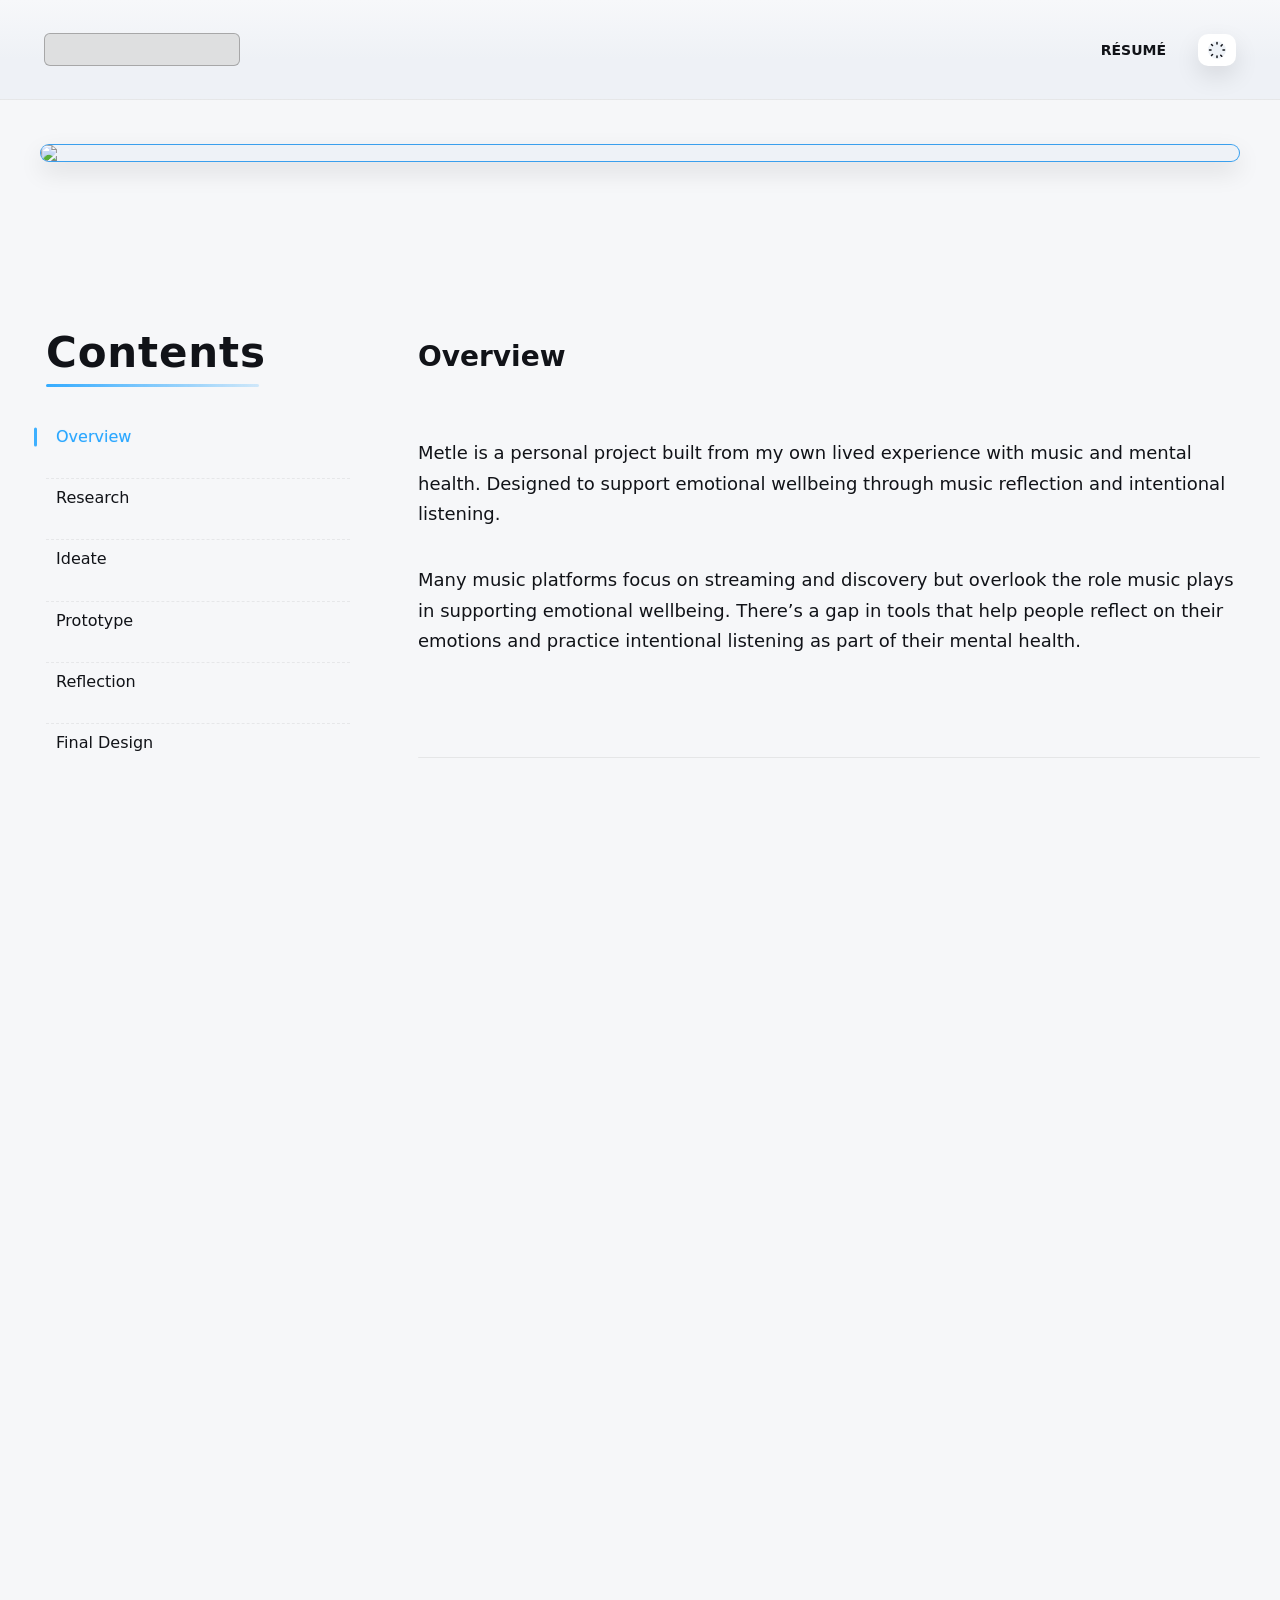
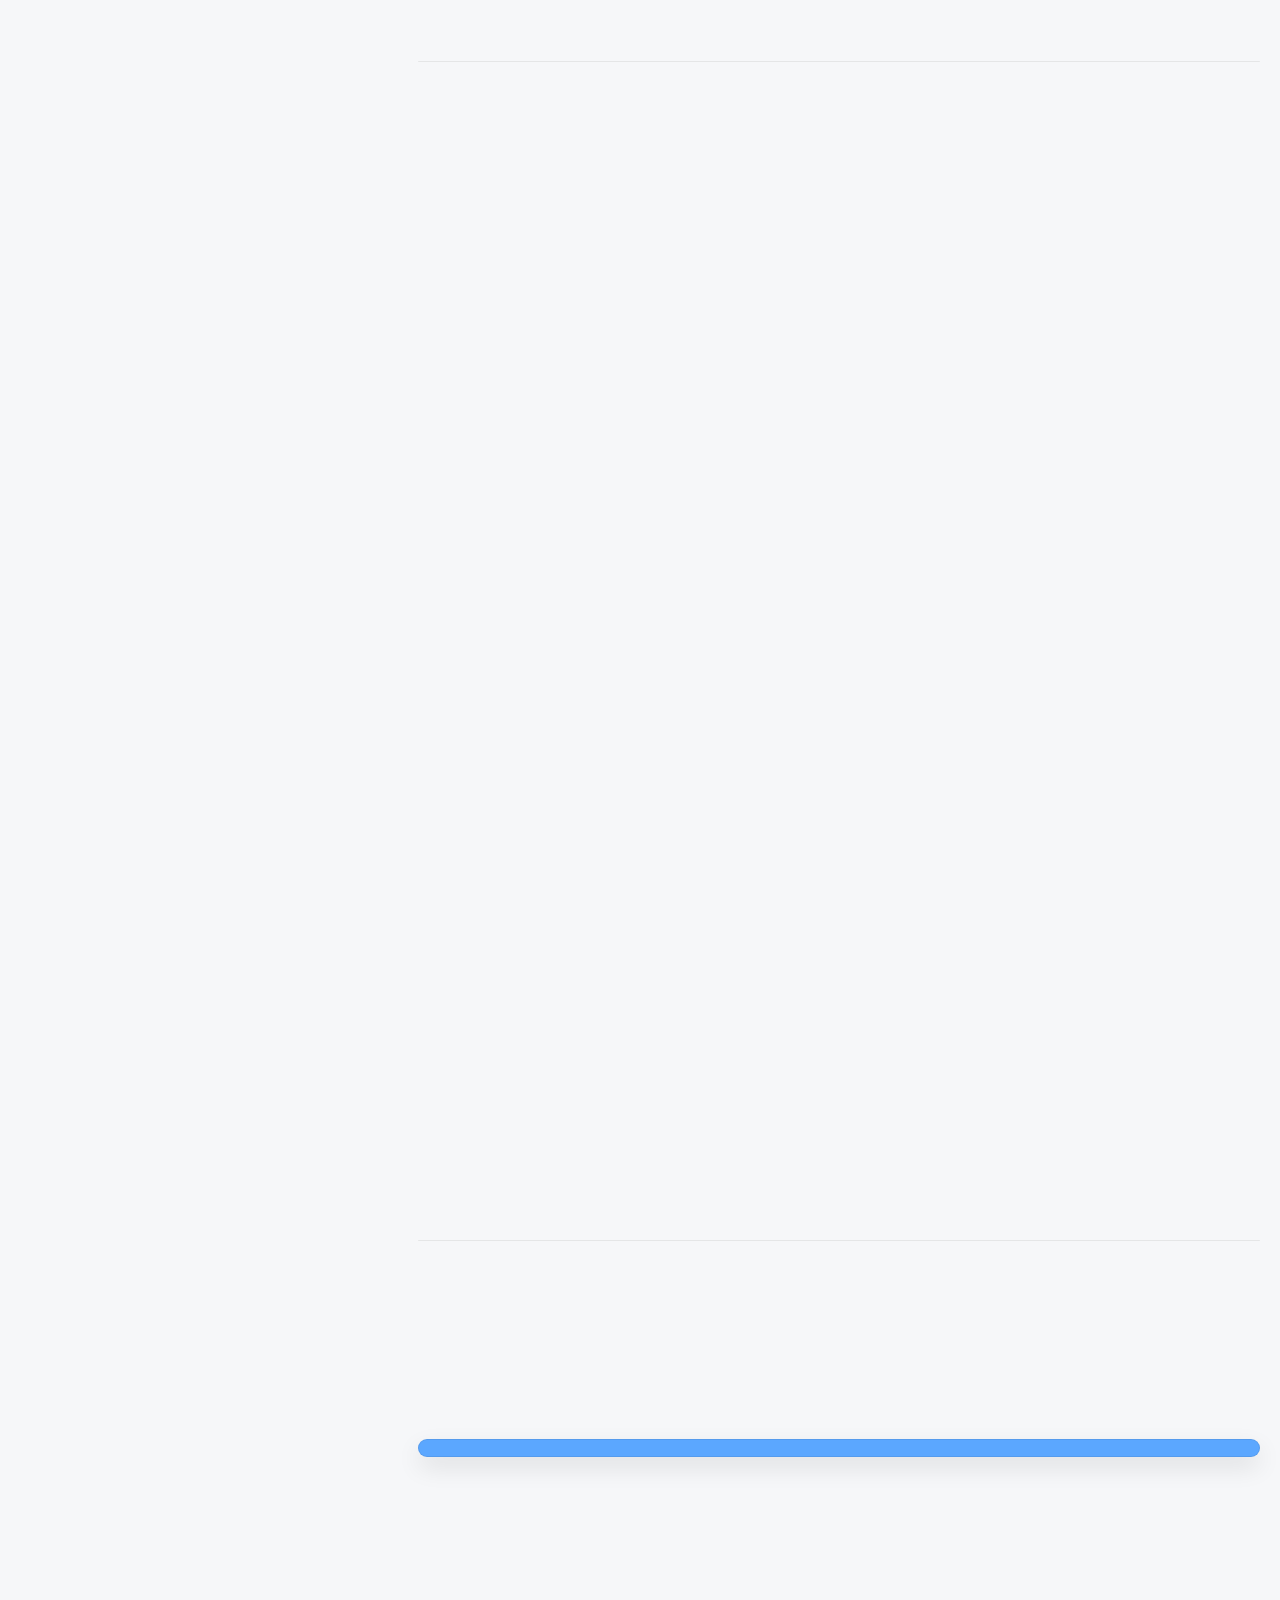
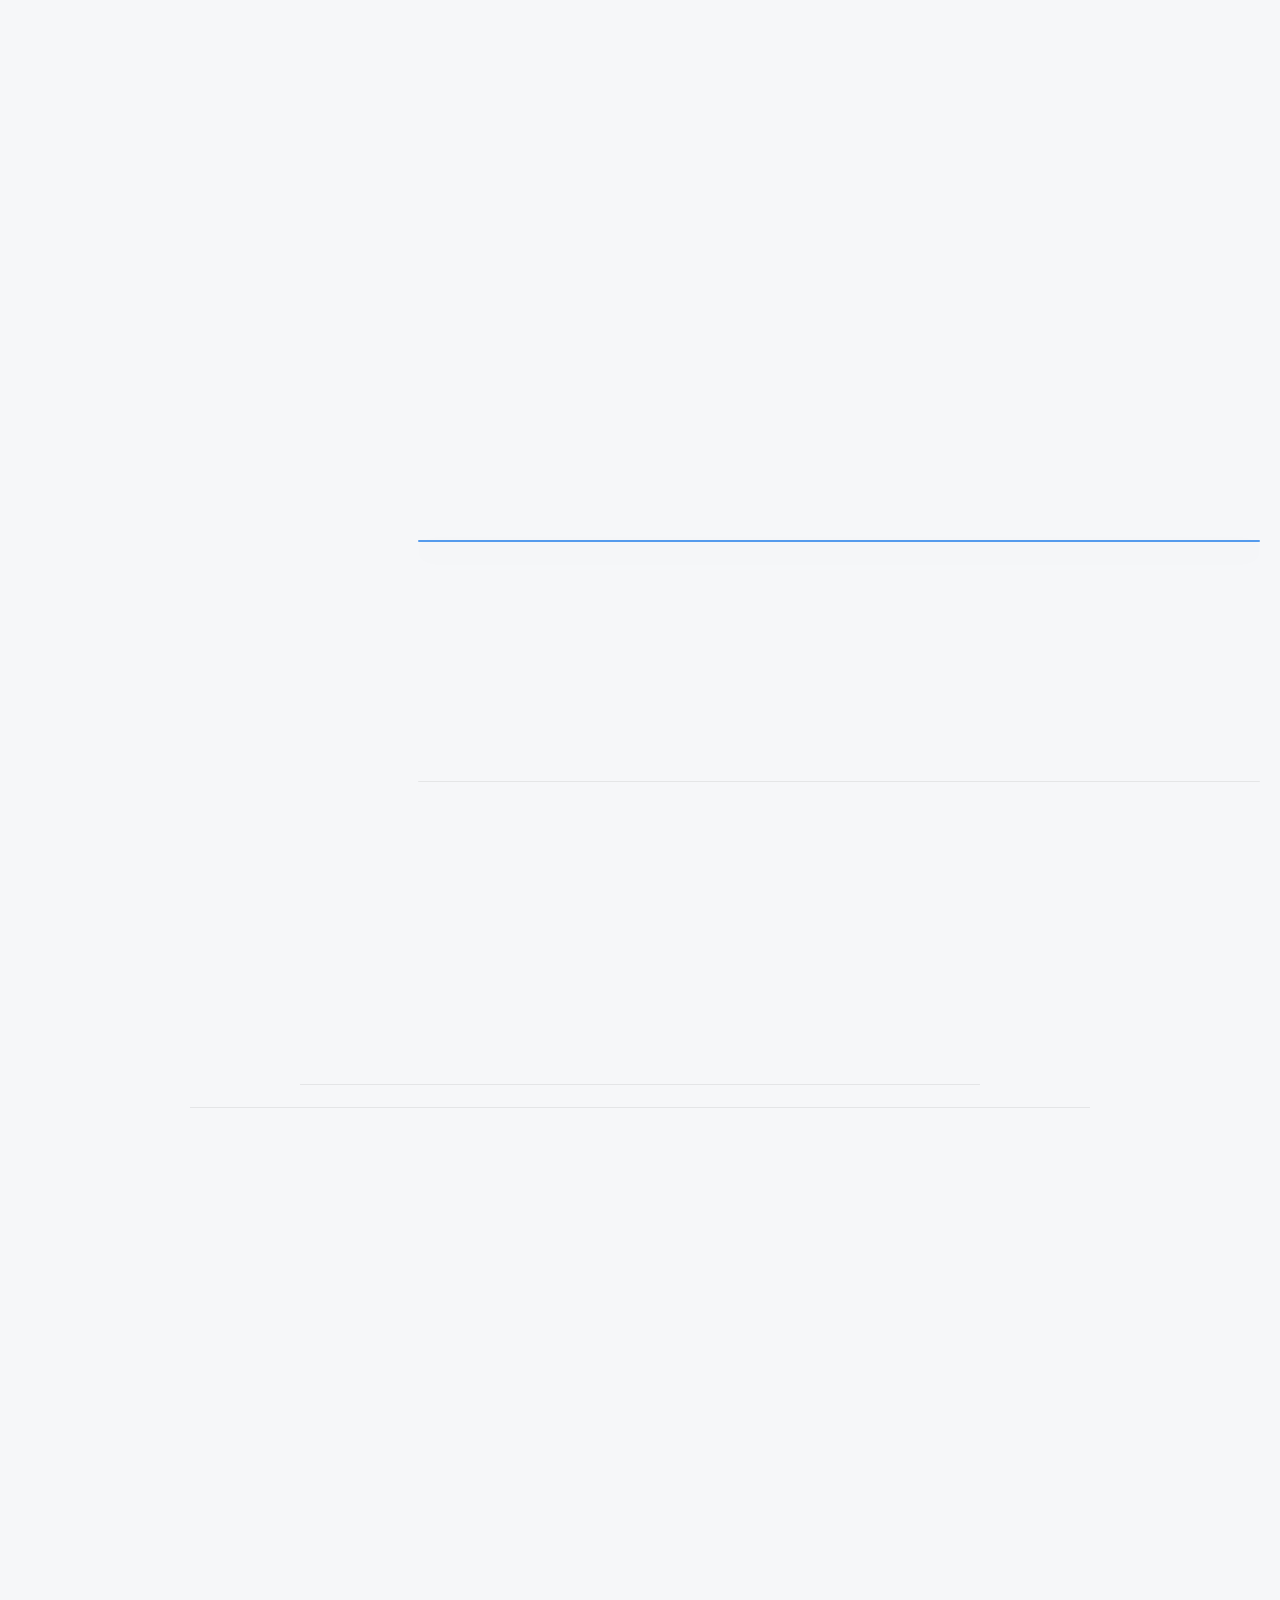
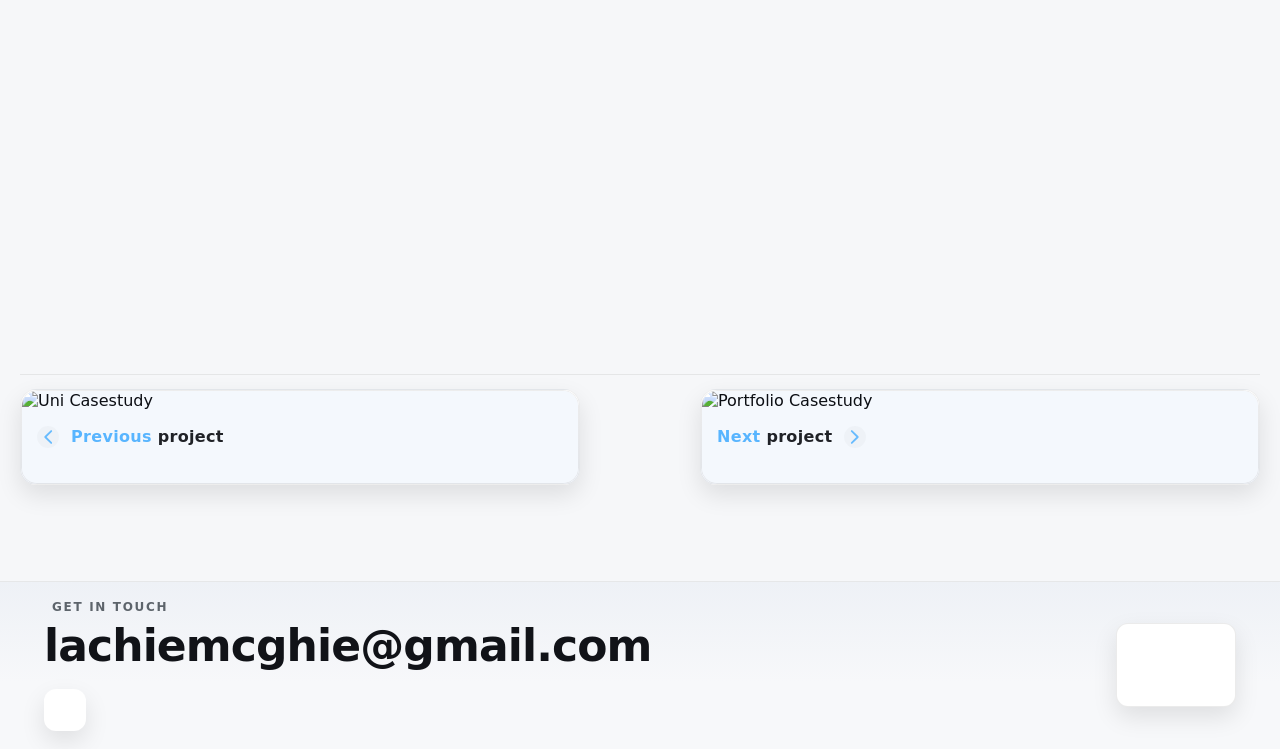
==== commit 7b2d889b: "one last push on v8" ====
--- a/Public/metleCasestudy.html
+++ b/Public/metleCasestudy.html
@@ -326,7 +326,7 @@
           <p>To move beyond entertainment, I looked at psychology frameworks...</p>
           <div class="imageContainer">
             <div class="imageBox">
-              <div class="imgPlaceholder" aria-label="Mood Map placeholder"><img src="Images/Cs/Artboard 1.png"></div>
+              <div class="imgPlaceholder" aria-label="Mood Map placeholder"><img src="Images/metleMoodMap.png"></div>
             </div>
           </div>
           <p>This model directly inspired the creation of Metle’s Mood Map...</p>
@@ -361,7 +361,7 @@
         <div class="imageContainer">
           <div class="imageBox">
             <div class="imgPlaceholder" aria-label="Wireframes placeholder"><img
-                src="Images/Cs/lowFidelityWireframes.png"></div>
+                src="Images/lowFidelityWireframes.png"></div>
           </div>
         </div>
 
@@ -389,7 +389,7 @@
         <p>For the visual identity, I created a logo...</p>
         <div class="imageContainer">
           <div class="imageBox">
-            <div class="imgPlaceholder" aria-label="Logo placeholder"><img src="Images/Cs/metleLogo.png"></div>
+            <div class="imgPlaceholder" aria-label="Logo placeholder"><img src=""></div>
           </div>
         </div>
         <p>The typography and overall layout choices were made to support this direction...</p>
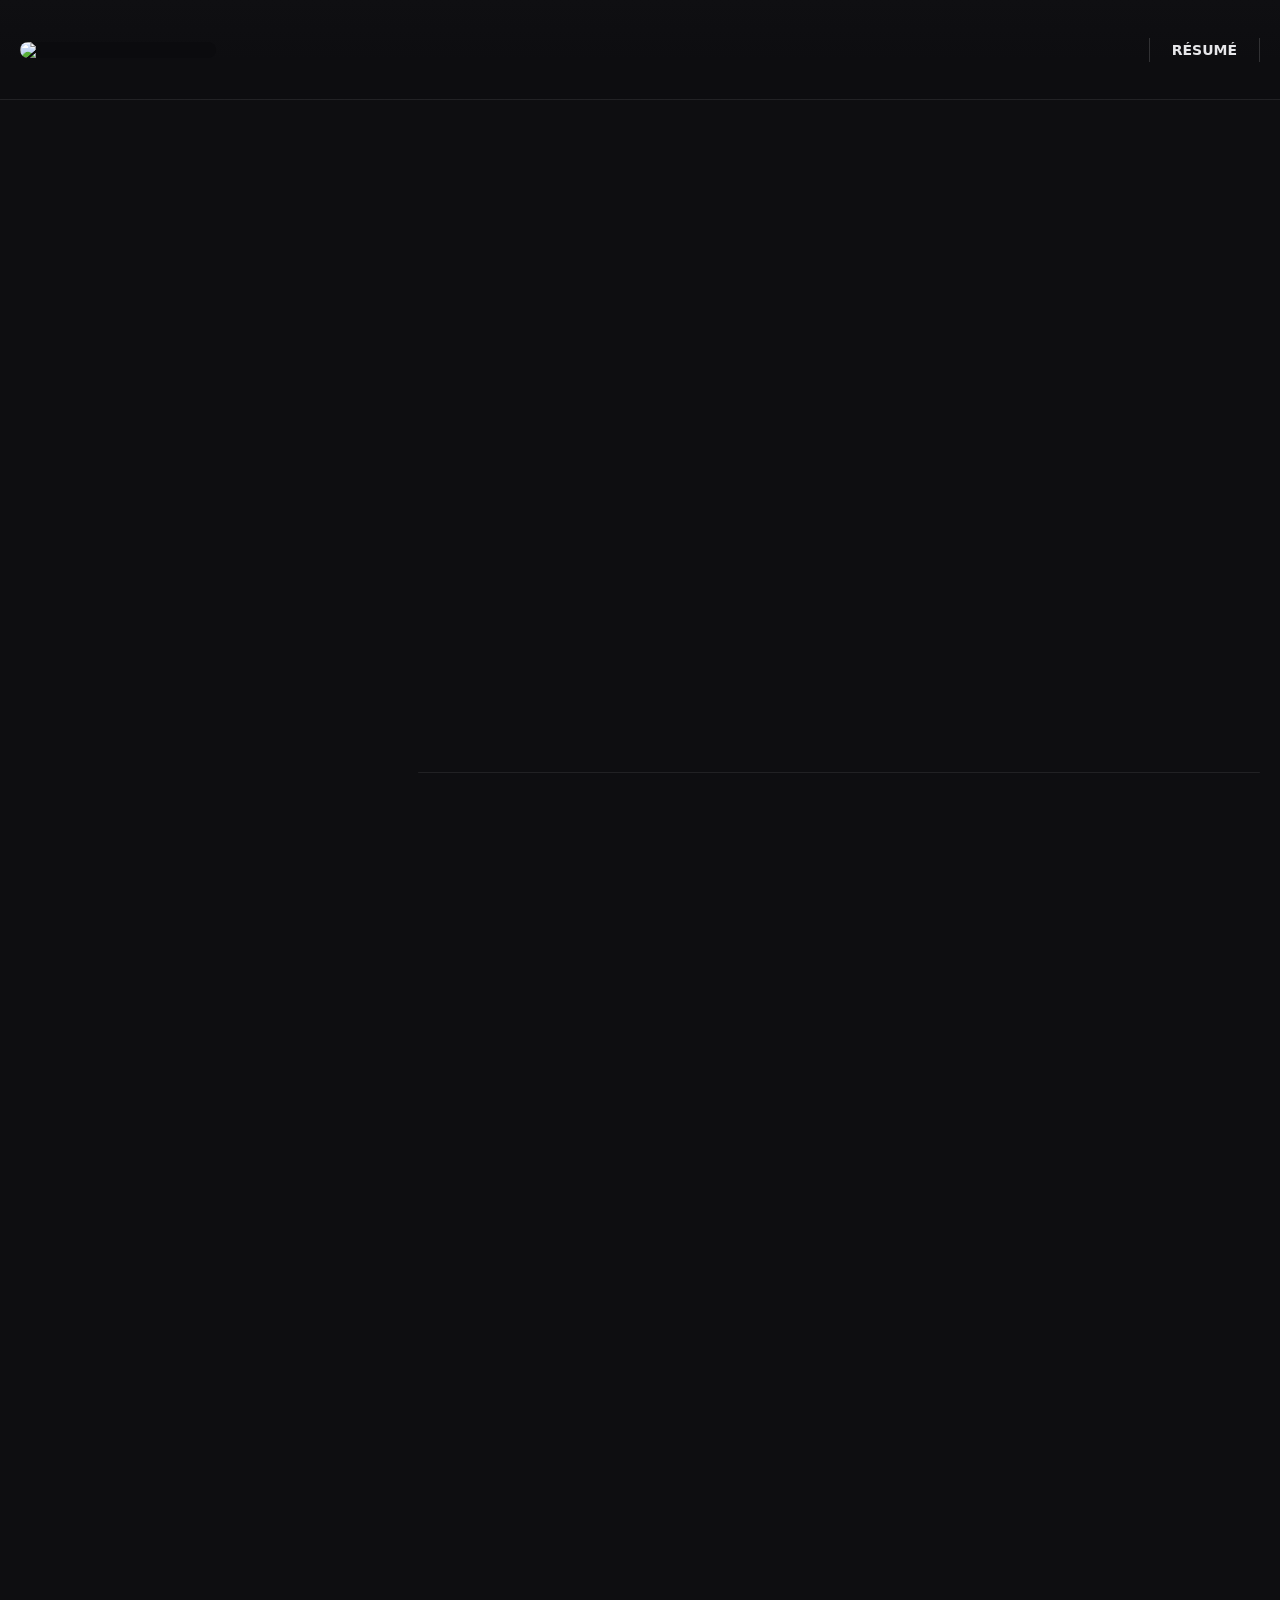
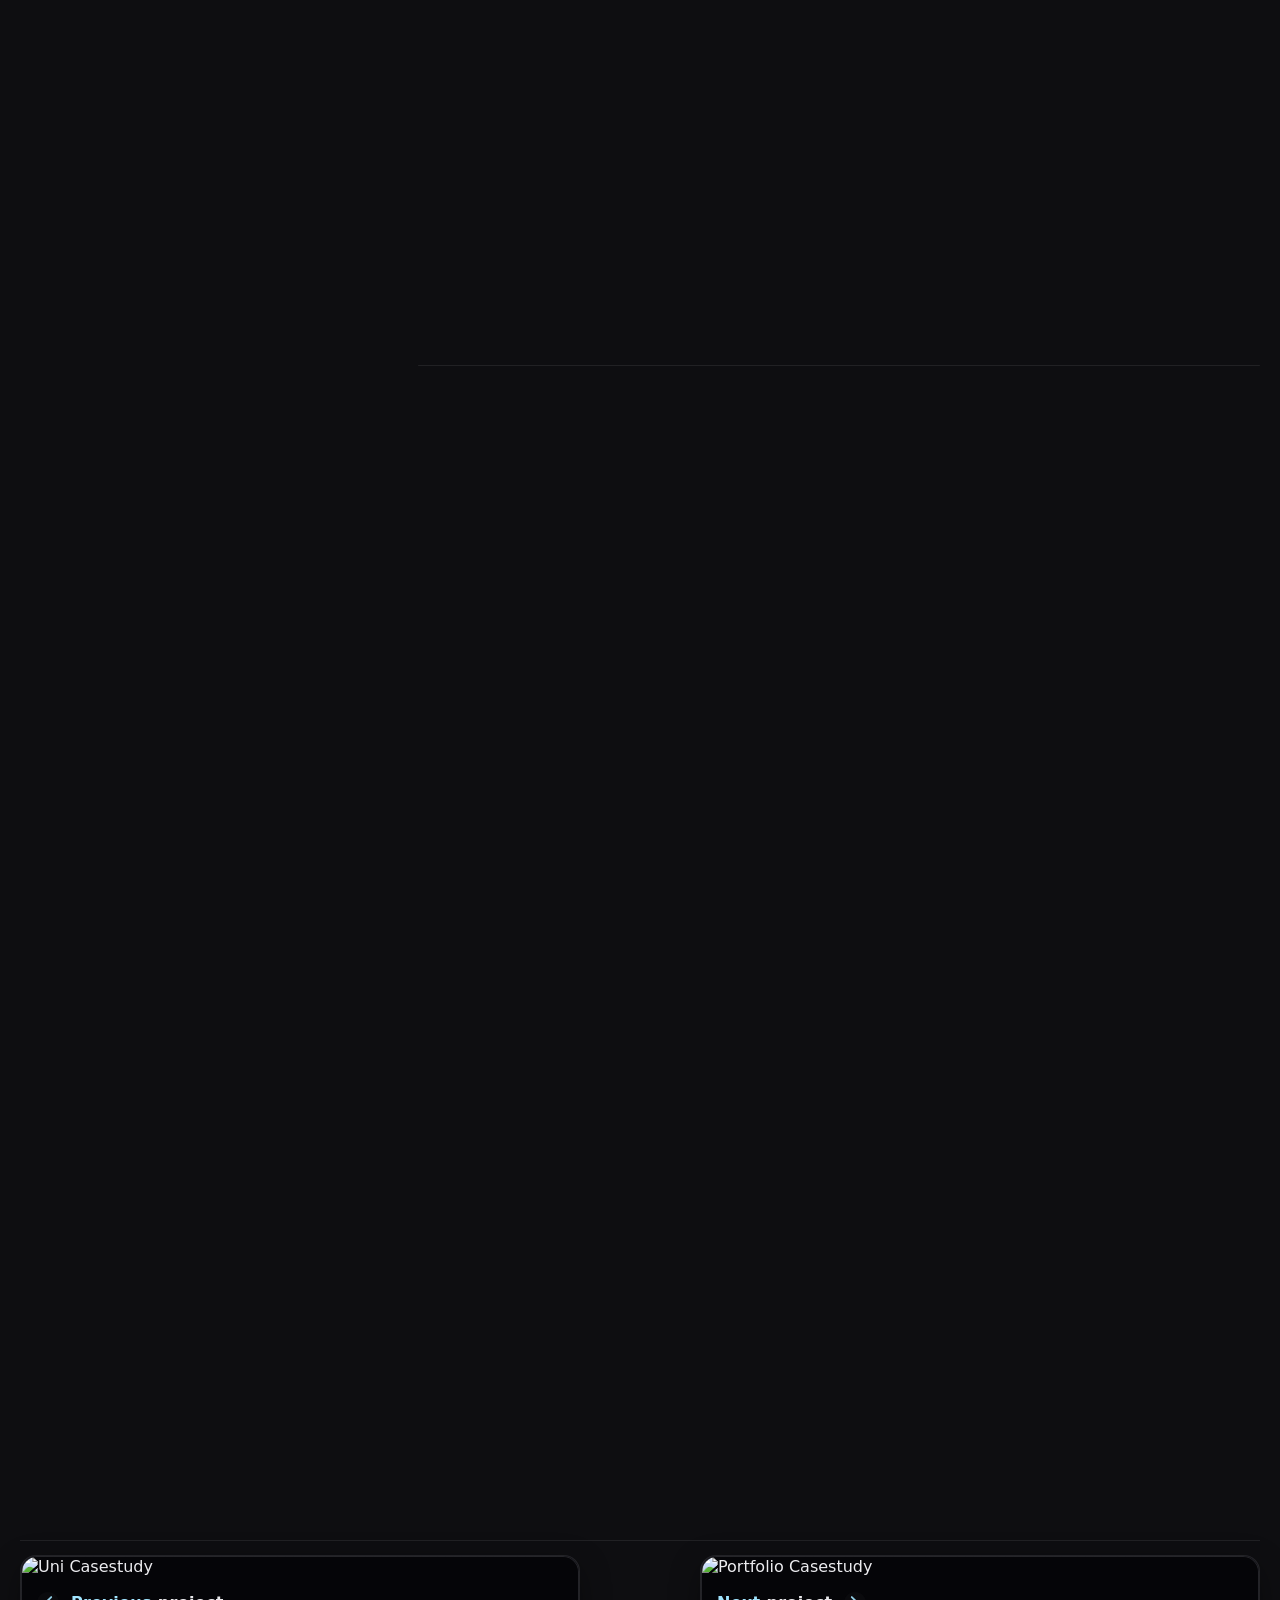
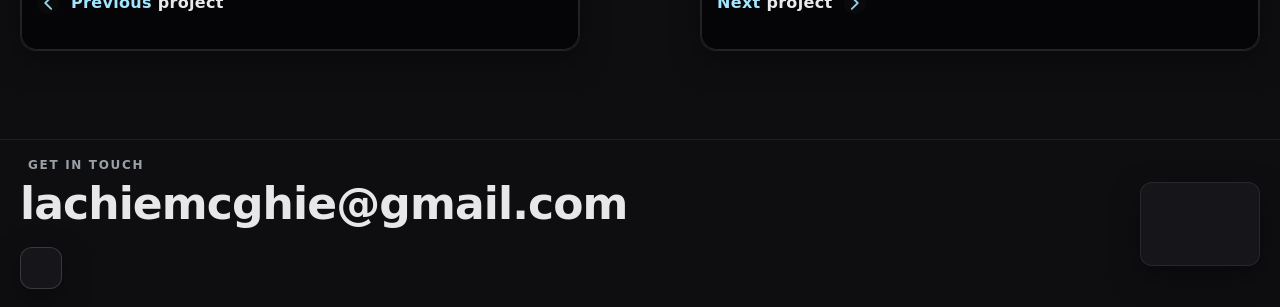
==== commit 77c02f5b: "update" ====
--- a/Public/metleCasestudy.html
+++ b/Public/metleCasestudy.html
@@ -8,7 +8,7 @@
 
   <meta name="description"
     content="Metle is a concept streaming service focused on intentional listening and emotional wellbeing. Research, design, prototypes, and reflections." />
-  <meta name="theme-color" content="#0e0e11" />
+  <!-- <meta name="theme-color" content="#0e0e11" /> -->
 
   <link rel="icon"
     href="[data-uri]">
@@ -26,7 +26,7 @@
   <header>
     <div class="headerInner">
       <a href="index.html" class="headerLogoLink" aria-label="Home">
-        <div class="headerLogo" aria-hidden="true"></div>
+        <div class="headerLogo" aria-hidden="true"><img src="Images/lachoutlawsLogo.png"></div>
       </a>
 
       <!-- hamburger (mobile) -->
@@ -40,7 +40,7 @@
       <nav class="headerNav" aria-label="Primary">
         <!-- <a class="nav" href="#">ABOUT</a> -->
         <a class="nav" href="Data/UX Design Resume.pdf" target="_blank">RÉSUMÉ</a>
-        <button class="themeToggle" id="themeToggle" aria-label="Toggle color theme" aria-pressed="false">
+        <!-- <button class="themeToggle" id="themeToggle" aria-label="Toggle color theme" aria-pressed="false">
           <svg class="icon-sun" viewBox="0 0 24 24" width="18" height="18" aria-hidden="true">
             <path
               d="M12 4V2m0 20v-2m8-8h2M2 12h2m12.95 6.95 1.41 1.41M4.64 4.64 6.05 6.05m0 11.9-1.41 1.41m12.9-12.9 1.41-1.41"
@@ -49,7 +49,7 @@
           <svg class="icon-moon" viewBox="0 0 24 24" width="18" height="18" aria-hidden="true">
             <path d="M21 12.79A9 9 0 1 1 11.21 3 7 7 0 0 0 21 12.79Z" fill="currentColor" />
           </svg>
-        </button>
+        </button> -->
       </nav>
     </div>
   </header>
@@ -360,8 +360,8 @@
         <h2 id="prototype-h" class="subHeading">Low Fidelity Wireframes</h2>
         <div class="imageContainer">
           <div class="imageBox">
-            <div class="imgPlaceholder" aria-label="Wireframes placeholder"><img
-                src="Images/lowFidelityWireframes.png"></div>
+            <div class="imgPlaceholder" aria-label="Wireframes placeholder"><img src="Images/lowFidelityWireframes.png">
+            </div>
           </div>
         </div>
 
--- a/Public/global.css
+++ b/Public/global.css
@@ -1,14 +1,16 @@
-/* Shadows (elevation tokens) */
+/* =========================================
+   GLOBAL.CSS — CLEANED & CONSOLIDATED
+   Loads BEFORE home.css
+   ========================================= */
+
+/* ---- Shadow (elevation) tokens (small set) ---- */
 :root {
   --shadow-s: inset 0 1px 2px #ffffff30, 0 1px 2px #00000030, 0 2px 4px #00000015;
-  /* small */
   --shadow-m: inset 0 1px 2px #ffffff50, 0 2px 4px #00000030, 0 4px 8px #00000015;
-  /* medium */
   --shadow-l: inset 0 1px 2px #ffffff70, 0 4px 6px #00000030, 0 6px 10px #00000015;
-  /* large */
-}
-
-/* Dark mode: dial down the white inset so it doesn’t halo */
+}
+
+/* Dark-mode tuning for inset highlight */
 @media (prefers-color-scheme: dark) {
   :root {
     --shadow-s: inset 0 1px 2px #ffffff20, 0 1px 2px #00000060, 0 2px 4px #00000040;
@@ -17,127 +19,30 @@
   }
 }
 
-/* ====== THEME CORE ====== */
-/* We keep your existing :root as the Dark defaults. */
-/* Light theme overrides live under [data-theme="light"]. */
-
-:root[data-theme="light"] {
-  /* palette */
-  --bg: #f6f7f9;
-  --fg: #111318;
-  --muted: #5d646b;
-  --accent: #2AA7FF;
-  /* a bit cleaner on light */
-  --card: #ffffff;
-
-  /* shadows tuned for light backgrounds */
-  --shadow: 0 10px 24px rgba(0, 0, 0, .10);
-  --shadow-thumb: 0 6px 14px rgba(0, 0, 0, .10);
-  --shadow-thumb-hover: 0 12px 22px rgba(0, 0, 0, .16);
-
-  /* frosted surfaces */
-  --glass-tint: color-mix(in oklab, #ffffff 80%, #c9d1d9 20%);
-}
-
-/* Use the var if present; fall back to dark formula */
+
+/* Example glass usage (kept for cases/cards that rely on this var) */
 .caseCard {
   background: var(--glass-tint, color-mix(in oklab, var(--bg) 80%, white 12%));
 }
 
-/* Scrim for overlay per theme */
+/* Scrim per theme for the overlay backdrop */
 .gallery {
   background: rgba(8, 8, 10, .86);
 }
 
-:root[data-theme="light"] .gallery {
-  background: rgba(240, 242, 245, .86);
-}
-
-/* Text on glass a notch darker on light */
-:root[data-theme="light"] .caseLeft p {
-  color: color-mix(in oklab, var(--fg) 88%, black 12%);
-}
-
-/* Outline/keylines visible on light */
-:root[data-theme="light"] .socialsContainer a,
-:root[data-theme="light"] .footerRight {
-  border-color: #00000014;
-}
-
-/* Year card glass tweak for light */
-:root[data-theme="light"] .yearCard {
-  background: color-mix(in oklab, #ffffff 88%, #c9d1d9 12%);
-  border-color: #00000012;
-  box-shadow:
-    inset 0 1px 2px rgba(255, 255, 255, .65),
-    0 10px 24px rgba(0, 0, 0, .10);
-}
-
-/* Hero/CTA pills keep the same two-layer recipe; colors swap via vars */
-:root[data-theme="light"] .btn,
-:root[data-theme="light"] .btn-cta {
-  box-shadow:
-    inset 0 1px 2px rgba(255, 255, 255, .9),
-    0 4px 10px rgba(0, 0, 0, .12);
-}
-
-/* ====== THEME TOGGLE BUTTON ====== */
-.themeToggle {
-  appearance: none;
-  border: 1px solid #ffffff26;
-  background: var(--card);
-  color: var(--fg);
-  width: 38px;
-  height: 32px;
-  display: inline-grid;
-  place-items: center;
-  border-radius: 10px;
-  margin-left: 10px;
-  cursor: pointer;
-  box-shadow: var(--shadow);
-  transition: transform .12s ease, box-shadow .18s ease, border-color .18s ease, background-color .18s ease;
-}
-
-.themeToggle:hover {
-  transform: translateY(-1px);
-  border-color: var(--accent);
-  box-shadow: 0 0 0 3px color-mix(in oklab, var(--accent) 18%, transparent), var(--shadow);
-}
-
-.themeToggle:active {
-  transform: translateY(0);
-}
-
-.themeToggle .icon-sun {
-  display: none;
-}
-
-.themeToggle .icon-moon {
-  display: block;
-}
-
-/* In light mode, show sun icon */
-:root[data-theme="light"] .themeToggle .icon-sun {
-  display: block;
-}
-
-:root[data-theme="light"] .themeToggle .icon-moon {
-  display: none;
-}
-
-/* Nice, low-cost color transition */
+/* ========= Smooth color transitions on primary surfaces ========= */
 html,
 body,
 .yearCard,
 .caseCard,
 header,
 .footer,
-.yWorksLists__thumb {
+.yWorksLists__thumb,
+.projectRowWorksThumbnail {
   transition: background-color .25s ease, color .25s ease, border-color .25s ease;
 }
 
-
-/* Gate: only animate when JS is present */
+/* ========= Reveal-on-scroll gate (pairs with reveal.js) ========= */
 .js .reveal {
   opacity: 0;
   transform: translateY(12px);
@@ -158,29 +63,26 @@
   }
 }
 
-/* ===== Illustrations module (simple grid) ===== */
+/* ========= Illustrations module ========= */
 .illGrid {
   display: grid;
   grid-template-columns: repeat(auto-fill, minmax(240px, 1fr));
-  gap: var(--gap);
-}
-
-/* Cards */
+  gap: var(--gap, 16px);
+}
+
 .illCard {
   list-style: none;
   display: block;
   border-radius: 16px;
   overflow: hidden;
-  background: var(--card);
+  background: var(--card, #16161a);
   border: 1px solid var(--border-soft, #ffffff14);
-  box-shadow: var(--shadow);
-}
-
-/* Thumb uses aspect-ratio (no absolute math needed) */
+  box-shadow: var(--shadow, 0 10px 24px rgba(0, 0, 0, .10));
+}
+
 .illThumb {
   width: 100%;
-  aspect-ratio: 4 / 3;
-  /* default shape */
+  aspect-ratio: 4/3;
   background: #222 center/cover no-repeat;
 }
 
@@ -188,34 +90,26 @@
   display: none;
 }
 
-/* bg does the preview; keep <img> for gallery fallback */
-
-/* Optional width spans on wide screens */
+/* Optional spans */
 .illCard.span-2x1 {
   grid-column: span 2;
 }
 
-/* wider card */
 .illCard.span-2x2 {
   grid-column: span 2;
 }
 
-/* still just wider; square look via ratio */
 .illCard.span-1x2 .illThumb {
-  aspect-ratio: 3 / 4;
-}
-
-/* portrait */
+  aspect-ratio: 3/4;
+}
+
 .illCard.span-2x1 .illThumb {
-  aspect-ratio: 16 / 9;
-}
-
-/* landscape wide */
+  aspect-ratio: 16/9;
+}
+
 .illCard.span-2x2 .illThumb {
-  aspect-ratio: 1 / 1;
-}
-
-/* square */
+  aspect-ratio: 1/1;
+}
 
 .illMeta {
   padding: 10px 12px 12px;
@@ -231,11 +125,10 @@
 
 .illSub {
   margin: 0;
-  color: var(--muted);
+  color: var(--muted, #9aa1a6);
   font: 500 12px/1.2 system-ui;
 }
 
-/* mobile: single column anyway */
 @media (max-width: 720px) {
 
   .illCard.span-2x1,
@@ -244,349 +137,401 @@
   }
 }
 
-.imgPlaceholder {
-  width: 100%;
-  /* aspect-ratio: 16/9; */
-  background: #5ba7ff;
-  border: 1px solid var(--border-soft, #ffffff14);
-  border-radius: 12px;
-  box-shadow: var(--shadow, 0 10px 30px rgba(0, 0, 0, .35));
-}
-
-/* ===== Force header/footer to respect theme (wins specificity) ===== */
-
-/* 1) Make sure we have theme tokens for gradients */
+/* ========= Force header/footer theme gradients ========= */
 :root {
   --grad-a: #0f0f12;
-  /* dark top */
   --grad-b: #0d0d10;
-  /* dark base */
   --line-weak: #ffffff14;
 }
 
-:root[data-theme="light"] {
-  --grad-a: #f7f8fa;
-  /* light top */
-  --grad-b: #eef1f6;
-  /* light base */
-  --line-weak: #00000012;
-}
-
-
-
-/* 2) Override any earlier background rules */
-html:not([data-theme="light"]) header,
-html:not([data-theme="light"]) .footer {
-  background: linear-gradient(180deg, var(--grad-a) 0%, var(--grad-b) 60%, var(--grad-b)) !important;
-}
-
-/* In light mode, flip to the light gradient */
-html[data-theme="light"] header {
-  background: linear-gradient(180deg, var(--grad-a) 0%, var(--grad-b) 60%, var(--grad-b)) !important;
-  border-bottom-color: var(--line-weak) !important;
-}
-
-html[data-theme="light"] .footer {
-  background: linear-gradient(180deg, var(--grad-b) 0%, var(--grad-a) 60%, var(--grad-a)) !important;
-  border-top-color: var(--line-weak) !important;
-}
-
-/* 3) Kill any stray component-level backgrounds fighting us */
+
+/* Reset any stray backgrounds */
 header,
 .footer {
   background-color: transparent !important;
-  /* in case some rule set a plain color */
   background-image: none;
-  /* reset before we apply our gradient above */
-}
-
-
-
-/* ========== Header (sticky) ========== */
+}
+
+/* ========= Header (sticky) ========= */
 header {
-    position: fixed;
-    width: 100%;
-    top: 0;
-    z-index: 200;
-    height: var(--header-h);
-    background: linear-gradient(180deg, var(--grad-a) 0%, var(--grad-b) 60%, var(--grad-b));
-    border-bottom: 1px solid var(--line-weak);
-    display: flex;
-    justify-content: center;
-    padding: 0 var(--gutter-x);
+  position: fixed;
+  width: 100%;
+  top: 0;
+  z-index: var(--z-header, 4000);
+  height: var(--header-h, 100px);
+  background: linear-gradient(180deg, var(--grad-a) 0%, var(--grad-b) 60%, var(--grad-b));
+  border-bottom: 1px solid var(--line-weak);
+  display: flex;
+  justify-content: center;
+  padding: 0 var(--gutter-x, 20px);
 }
 
 .headerInner {
-    width: 100%;
-    max-width: var(--container-max);
-    margin: 0 auto;
-    display: flex;
-    justify-content: space-between;
-    align-items: center;
+  width: 100%;
+  max-width: var(--container-max, 1400px);
+  margin: 0 auto;
+  display: flex;
+  justify-content: space-between;
+  align-items: center;
 }
 
 .headerLogo {
-    width: 196px;
-    height: 33px;
-    border-radius: 6px;
-    background: color-mix(in oklab, var(--fg) 12%, var(--surface-1));
-    box-shadow: inset 0 0 0 1px rgba(0, 0, 0, .25);
+  width: 196px;
+  height: auto;
+  border-radius: 6px;
 }
 
 .headerNav {
-    display: inline-flex;
-    align-items: center;
-    gap: 0;
+  display: inline-flex;
+  align-items: center;
+  gap: 0;
 }
 
 .headerNav .nav {
-    display: flex;
-    padding: 4px 22px;
-    justify-content: center;
-    align-items: center;
-    gap: 4px;
-    border-left: 1px solid var(--line-mid);
-    color: var(--fg);
-    font-size: 14px;
-    font-weight: 600;
-    text-decoration: none;
+  display: flex;
+  padding: 4px 22px;
+  justify-content: center;
+  align-items: center;
+  gap: 4px;
+  border-left: 1px solid var(--line-mid, #ffffff26);
+  color: var(--fg, #e7e7ea);
+  font-size: 14px;
+  font-weight: 600;
+  text-decoration: none;
 }
 
 .headerNav .nav:last-child {
-    border-right: 1px solid var(--line-mid);
-}
-
+  border-right: 1px solid var(--line-mid, #ffffff26);
+}
+
+/* Hamburger (mobile) */
 .menuBtn {
-    display: none;
-    appearance: none;
-    border: 0;
-    background: transparent;
-    padding: 8px;
-    line-height: 0;
-    color: var(--fg);
-    cursor: pointer;
+  display: none;
+  appearance: none;
+  border: 0;
+  background: transparent;
+  padding: 8px;
+  line-height: 0;
+  color: var(--fg, #e7e7ea);
+  cursor: pointer;
 }
 
 .menuIcon {
-    width: 28px;
-    height: 28px;
-    display: block;
+  width: 28px;
+  height: 28px;
+  display: block;
 }
 
 .menuBtn:focus-visible {
-    outline: 2px solid var(--accent);
-    outline-offset: 3px;
-    border-radius: 6px;
+  outline: 2px solid var(--accent, #79DAFF);
+  outline-offset: 3px;
+  border-radius: 6px;
 }
 
 /* Mobile nav panel */
 .mobileMenu {
-    position: fixed;
-    top: var(--header-h);
-    left: 0;
-    right: 0;
-    background: var(--surface-1);
-    color: var(--fg);
-    padding: 16px var(--gutter-x) 24px;
-    transform: translateY(-8px);
-    opacity: 0;
-    transition: opacity .18s ease, transform .18s ease;
-    z-index: 120;
-    border-bottom: 1px solid var(--line-weak);
+  position: fixed;
+  top: var(--header-h, 100px);
+  left: 0;
+  right: 0;
+  background: var(--surface-1, #16161a);
+  color: var(--fg, #e7e7ea);
+  padding: 16px var(--gutter-x, 20px) 24px;
+  transform: translateY(-8px);
+  opacity: 0;
+  transition: opacity .18s ease, transform .18s ease;
+  z-index: 120;
+  border-bottom: 1px solid var(--line-weak);
 }
 
 .mobileMenu[hidden] {
-    display: block;
-    opacity: 0;
-    pointer-events: none;
+  display: block;
+  opacity: 0;
+  pointer-events: none;
 }
 
 .mobileMenu.is-open {
-    opacity: 1;
-    transform: translateY(0);
-    pointer-events: auto;
+  opacity: 1;
+  transform: translateY(0);
+  pointer-events: auto;
 }
 
 .mobileMenu ul {
-    list-style: none;
-    margin: 0;
-    padding: 0;
-    display: flex;
-    flex-direction: column;
-    gap: 18px;
+  list-style: none;
+  margin: 0;
+  padding: 0;
+  display: flex;
+  flex-direction: column;
+  gap: 18px;
 }
 
 .mobileMenu a {
-    color: var(--fg);
-    text-decoration: none;
-    font: 700 20px/1.2 system-ui;
-}
-
-
-/* ========== Footer ========== */
+  color: var(--fg);
+  text-decoration: none;
+  font: 700 20px/1.2 system-ui;
+}
+
+/* ========= Footer ========= */
 .footer {
-    width: 100%;
-    background: linear-gradient(180deg, var(--grad-b) 0%, var(--surface-0) 60%, var(--surface-0));
-    border-top: 1px solid var(--line-weak);
-    display: flex;
-    justify-content: center;
-    align-items: center;
-    padding: 0 var(--gutter-x);
-    min-height: var(--header-h);
+  width: 100%;
+  border-top: 1px solid var(--line-weak);
+  display: flex;
+  justify-content: center;
+  align-items: center;
+  padding: 0 var(--gutter-x, 20px);
+  min-height: var(--header-h, 100px);
 }
 
 .footerInner {
-    width: 100%;
-    max-width: var(--container-max);
-    margin: 0 auto;
+  width: 100%;
+  max-width: var(--container-max, 1400px);
+  margin: 0 auto;
 }
 
 .footerWrapper {
-    width: 100%;
-    display: flex;
-    align-items: center;
-    justify-content: space-between;
-    gap: 24px;
-    padding: 18px 0;
+  width: 100%;
+  display: flex;
+  align-items: center;
+  justify-content: space-between;
+  gap: 24px;
+  padding: 18px 0;
 }
 
 .emailContainer .kicker {
-    font-size: 12px;
-    font-weight: 800;
-    letter-spacing: .14em;
-    text-transform: uppercase;
-    color: var(--muted);
-    margin-bottom: 6px;
-    display: flex;
-    align-items: center;
-    gap: 8px;
+  font-size: 12px;
+  font-weight: 800;
+  letter-spacing: .14em;
+  text-transform: uppercase;
+  color: var(--muted, #9aa1a6);
+  margin-bottom: 6px;
+  display: flex;
+  align-items: center;
+  gap: 8px;
 }
 
 .footerEmail {
-    display: flex;
-    align-items: baseline;
-    gap: 14px;
-    flex-wrap: wrap;
+  display: flex;
+  align-items: baseline;
+  gap: 14px;
+  flex-wrap: wrap;
 }
 
 .emailAddress {
-    text-decoration: none;
-    color: var(--fg);
-    font-family: Inter, system-ui, -apple-system, "Segoe UI", Roboto, Arial, sans-serif;
-    font-size: clamp(24px, 4.5vw, 44px);
-    line-height: 1.2;
-    font-weight: 700;
-    letter-spacing: -.02em;
-    text-underline-offset: 4px;
-    text-decoration-thickness: 2px;
-    transition: color .18s ease, text-decoration-color .18s ease, opacity .18s ease;
+  text-decoration: none;
+  color: var(--fg, #e7e7ea);
+  font-family: Inter, system-ui, -apple-system, "Segoe UI", Roboto, Arial, sans-serif;
+  font-size: clamp(24px, 4.5vw, 44px);
+  line-height: 1.2;
+  font-weight: 700;
+  letter-spacing: -.02em;
+  text-underline-offset: 4px;
+  text-decoration-thickness: 2px;
+  transition: color .18s ease, text-decoration-color .18s ease, opacity .18s ease;
 }
 
 .emailAddress:hover,
 .emailAddress:focus-visible {
-    text-decoration: underline;
-    text-decoration-color: var(--accent);
-    color: var(--fg);
-    opacity: .95;
-    outline: none;
+  text-decoration: underline;
+  text-decoration-color: var(--accent, #79DAFF);
+  color: var(--fg);
+  opacity: .95;
+  outline: none;
 }
 
 .socialsContainer {
-    display: flex;
-    align-items: center;
-    gap: 14px;
-    margin-top: 16px;
+  display: flex;
+  align-items: center;
+  gap: 14px;
+  margin-top: 16px;
 }
 
 .socialsContainer a {
-    width: 42px;
-    height: 42px;
-    display: grid;
-    place-items: center;
-    border-radius: 12px;
-    border: 1px solid var(--line-mid);
-    color: var(--fg);
-    background: var(--surface-1);
-    box-shadow: var(--shadow);
-    text-decoration: none;
-    transition: transform .15s ease, background-color .15s ease, border-color .15s ease, box-shadow .15s ease;
-    outline: none;
+  width: 42px;
+  height: 42px;
+  display: grid;
+  place-items: center;
+  border-radius: 12px;
+  border: 1px solid var(--line-mid, #ffffff26);
+  color: var(--fg);
+  background: var(--surface-1, #16161a);
+  box-shadow: var(--shadow, 0 10px 24px rgba(0, 0, 0, .10));
+  text-decoration: none;
+  transition: transform .15s ease, background-color .15s ease, border-color .15s ease, box-shadow .15s ease;
+  outline: none;
 }
 
 .socialsContainer a:hover,
 .socialsContainer a:focus-visible {
-    transform: translateY(-2px);
-    background: color-mix(in oklab, var(--surface-1) 92%, var(--bg) 8%);
-    border-color: var(--accent);
-    box-shadow: 0 0 0 3px color-mix(in oklab, var(--accent) 20%, transparent), var(--shadow);
+  transform: translateY(-2px);
+  background: color-mix(in oklab, var(--surface-1, #16161a) 92%, var(--bg, #0e0e11) 8%);
+  border-color: var(--accent, #79DAFF);
+  box-shadow: 0 0 0 3px color-mix(in oklab, var(--accent, #79DAFF) 20%, transparent), var(--shadow, 0 10px 24px rgba(0, 0, 0, .10));
 }
 
 .footerRight {
-    width: 120px;
-    height: 84px;
-    border-radius: 12px;
-    background: var(--surface-1);
-    box-shadow: var(--shadow);
-    border: 1px solid var(--line-weak);
-    flex-shrink: 0;
+  width: 120px;
+  height: 84px;
+  border-radius: 12px;
+  background: var(--surface-1, #16161a);
+  box-shadow: var(--shadow, 0 10px 24px rgba(0, 0, 0, .10));
+  border: 1px solid var(--line-weak);
+  flex-shrink: 0;
 }
 
 .footerRight img {
-    width: 100%;
-    height: 100%;
-    object-fit: cover;
-    object-position: center;
-    border-radius: inherit;
-}
-
-
-:root{
+  width: 100%;
+  height: 100%;
+  object-fit: cover;
+  object-position: center;
+  border-radius: inherit;
+}
+
+/* ========= Z-index & Gallery overlay spacing vs sticky header ========= */
+:root {
   --z-header: 4000;
   --z-gallery: 3000;
-  --header-h: 100px;           /* desktop default */
+  --header-h: 100px;
+  /* desktop default (overridden in home.css @media) */
   --gallery-pad-top: calc(var(--header-h) + max(14px, env(safe-area-inset-top)));
 }
 
-/* your fixed header stays on top */
-header{
+/* keep header on top */
+header {
   position: fixed;
   inset: 0 0 auto 0;
   z-index: var(--z-header);
 }
 
-/* overlay */
-#gallery{
+/* overlay container (fullscreen gallery) */
+#gallery {
   position: fixed;
   inset: 0;
   z-index: var(--z-gallery);
   height: 100svh;
-  padding-top: var(--gallery-pad-top);  /* ⬅️ the important bit */
+  padding-top: var(--gallery-pad-top);
+  /* keeps content clear of header */
   padding-bottom: max(10px, env(safe-area-inset-bottom));
   overflow: auto;
 }
 
-/* make the center panel a positioning context for your label chip */
-#gallery .gallerySection.is-center{ position: relative; }
-
-/* nudge the chip down a touch so it never touches the header */
-.galleryTopLabel{
-  position: absolute;
-  left: clamp(10px, 1.2vw, 16px);
-  top: clamp(12px, 1.6vw, 20px);
-}
-
-/* extra breathing room above the first card area */
+/* center panel positioning context for chips/badges */
+#gallery .gallerySection.is-center {
+  position: relative;
+}
+
+/* extra breathing room above first card area */
 #gallery .gallerySection.is-center .projectCard,
-#gallery .gallerySection.is-center .projectCardHeader{
+#gallery .gallerySection.is-center .projectCardHeader {
   margin-top: clamp(6px, 1.5vh, 18px);
 }
 
-@media (max-width: 720px){
-  :root{ --header-h: 50px; }   /* your mobile header */
-  /* a touch more pad on small screens */
-  #gallery{ padding-top: calc(var(--gallery-pad-top) + 6px); }
-}
-
+/* mobile header + overlay tweak (mirrors home.css) */
 @media (max-width: 720px) {
-  .galleryTopLabel { display: none !important; }
-}
+  :root {
+    --header-h: 50px;
+  }
+
+  #gallery {
+    padding-top: calc(var(--gallery-pad-top) + 6px);
+  }
+}
+
+/* Hide the floating “top label” on very small screens (kept for safety) */
+@media (max-width: 720px) {
+  .galleryTopLabel {
+    display: none !important;
+  }
+}
+
+/* =========== GLOBAL POLISH =========== */
+
+/* Smoother defaults */
+:root {
+  --container-max: 1400px;                 /* already used in your files */
+  --gutter: clamp(16px, 4vw, 32px);
+  --radius: 16px;
+  --focus: 0 0 0 3px color-mix(in oklab, var(--accent) 28%, transparent);
+}
+
+*,
+*::before,
+*::after { box-sizing: border-box; }
+
+html {
+  hanging-punctuation: first last;
+  text-rendering: optimizeLegibility;
+  -webkit-font-smoothing: antialiased;
+  scroll-behavior: smooth; /* safe with your anchor math */
+}
+
+img, video { max-width: 100%; height: auto; display: block; }
+picture, canvas, svg { display: block; }
+
+/* Links + focus */
+a {
+  color: inherit;
+  text-decoration: none;
+}
+a:hover { opacity: .96; }
+:where(a, button, [tabindex]):focus-visible {
+  outline: none;
+  box-shadow: var(--focus);
+  border-radius: 10px;
+}
+
+/* Buttons (match index aesthetic) */
+.btn {
+  --btn-pad-y: 10px;
+  --btn-pad-x: 16px;
+  display: inline-flex;
+  align-items: center;
+  gap: .6em;
+  padding: var(--btn-pad-y) var(--btn-pad-x);
+  border-radius: 12px;
+  border: 1px solid var(--border-soft);
+  background: linear-gradient(180deg, var(--persona-grad-a), var(--persona-grad-b));
+  color: var(--fg);
+  font: 700 14px/1 system-ui, -apple-system, Segoe UI, Inter, Roboto, Arial, sans-serif;
+  box-shadow: var(--shadow);
+  transition: transform .2s ease, box-shadow .2s ease, border-color .2s ease;
+}
+.btn:hover {
+  transform: translateY(-1px);
+  border-color: var(--accent);
+  box-shadow: 0 0 0 3px color-mix(in oklab, var(--accent) 12%, transparent), var(--shadow);
+}
+.btn:active { transform: none; }
+
+/* Chips (used in hero on index) */
+.chip,
+.chip--soft {
+  display: inline-flex;
+  align-items: center;
+  padding: 6px 12px;
+  font: 700 12px/1 system-ui;
+  border-radius: 999px;
+  border: 1px solid color-mix(in oklab, var(--accent) 35%, transparent);
+  background: color-mix(in oklab, var(--accent) 16%, transparent);
+  color: color-mix(in oklab, var(--accent) 84%, white 16%);
+}
+
+/* Reduced motion respect */
+@media (prefers-reduced-motion: reduce) {
+  * { animation: none !important; transition: none !important; }
+}
+
+/* Hide ALL scrollbars but keep scroll functionality */
+:where(html, body, *) {
+  /* Firefox */
+  scrollbar-width: none;
+  /* Old Edge/IE */
+  -ms-overflow-style: none;
+}
+
+/* WebKit/Blink (Chrome, Safari, Edge Chromium) */
+:where(html, body, *)::-webkit-scrollbar {
+  display: none;
+  width: 0;
+  height: 0;
+}
+
--- a/Public/caseStudy.css
+++ b/Public/caseStudy.css
@@ -1,8 +1,11 @@
 /* =========================================================
-   THEME TOKENS (Dark default) + Light overrides
+   CASE STUDY STYLES (refined) — dark default, light override
+   Keep class names as-is for your HTML
    ========================================================= */
+
+/* ================= Tokens ================ */
 :root {
-    /* Core palette */
+    /* Palette */
     --bg: #0e0e11;
     --fg: #e7e7ea;
     --muted: #9aa1a6;
@@ -10,23 +13,15 @@
 
     /* Surfaces */
     --card: #16161a;
-    /* cards / panels */
     --surface-0: var(--bg);
     --surface-1: var(--card);
     --surface-2: color-mix(in oklab, var(--bg) 80%, white 12%);
-    /* subtle frosted */
-
-    /* Lines / outlines */
+
+    /* Lines */
     --border-soft: #ffffff14;
     --border-mid: #ffffff26;
 
-    /* Header/Footer gradients */
-    --grad-a: #0f0f12;
-    /* top */
-    --grad-b: #0d0d10;
-    /* base */
-
-    /* Component tints */
+    /* Tints */
     --media-blue: color-mix(in oklab, var(--accent) 65%, #5ba7ff 35%);
     --table-bg: #121217;
     --table-head: #0f1016;
@@ -42,50 +37,24 @@
     --shadow: 0 10px 30px rgba(0, 0, 0, .35);
     --shadow-focus: 0 0 0 3px color-mix(in oklab, var(--accent) 20%, transparent), var(--shadow);
 
-    /* Layout tokens */
+    /* Layout */
     --pad: 20px;
     --container-max: 1400px;
     --header-h: 100px;
-    --gutter-x: 44px;
     --radius: 18px;
     --leftCol: minmax(300px, 360px);
-}
-
-:root[data-theme="light"] {
-    --bg: #f6f7f9;
-    --fg: #111318;
-    --muted: #5d646b;
-    --accent: #2AA7FF;
-
-    --card: #ffffff;
-    --surface-0: var(--bg);
-    --surface-1: var(--card);
-    --surface-2: color-mix(in oklab, #ffffff 88%, #c9d1d9 12%);
-
-    --border-soft: #00000012;
-    --border-mid: #0000001f;
-
-    --grad-a: #f7f8fa;
-    --grad-b: #eef1f6;
-
-    --media-blue: color-mix(in oklab, var(--accent) 78%, #6fb8ff 22%);
-    --table-bg: #ffffff;
-    --table-head: #f3f6fb;
-    --table-line: #d7dde5;
-    --persona-grad-a: #ffffff;
-    --persona-grad-b: #f3f6fb;
-    --russell-bg: #f6f8fd;
-    --img-bg: #eef2f7;
-    --persona-img: #dfe8e3;
-    --indent-bar: #3aa986;
-
-    --shadow: 0 10px 24px rgba(0, 0, 0, .10);
-    --shadow-focus: 0 0 0 3px color-mix(in oklab, var(--accent) 22%, transparent), var(--shadow);
-}
-
-/* =========================================================
-   BASE / MEDIA DEFAULTS
-   ========================================================= */
+
+    /* Rhythm */
+    --cs-head-gap: clamp(10px, 1.6vw, 18px);
+    --cs-para-gap: clamp(12px, 2vw, 22px);
+    --cs-block-gap: clamp(22px, 3vw, 36px);
+    --cs-section-gap: clamp(36px, 5vw, 72px);
+    --measure: 72ch;
+}
+
+
+
+/* ================= Base ================ */
 * {
     box-sizing: border-box;
 }
@@ -106,7 +75,7 @@
     font-family: system-ui, -apple-system, Segoe UI, Roboto, Inter, Arial, sans-serif;
 }
 
-/* Global media defaults */
+/* Media defaults */
 img,
 video,
 picture,
@@ -119,39 +88,30 @@
     background: var(--img-bg);
 }
 
-/* =========================================================
-   TYPOGRAPHY
-   ========================================================= */
+/* ================= Typography ================ */
 p,
 .bodyCopy,
 .rightContainer p,
 .rightContainer li,
 .doubleSpread .rightSpread p {
     color: var(--fg);
-    opacity: .92;
-    font: 500 clamp(15.5px, 1.8vw, 18px)/1.7 system-ui, -apple-system, Segoe UI, Roboto, Inter, Arial, sans-serif;
-    margin: 0 0 .8em;
+    opacity: .95;
+    font: 500 clamp(15.5px, 1.8vw, 18px)/1.7 Inter, system-ui, -apple-system, Segoe UI, Roboto, Arial, sans-serif;
+    margin: 0;
+    max-width: var(--measure);
 }
 
 .bodyCopy {
-    opacity: .95;
-    font: 500 clamp(18px, 2.2vw, 20px)/1.7 Inter, system-ui, -apple-system, Segoe UI, Roboto, Arial, sans-serif;
+    font: 500 clamp(17px, 2.1vw, 19px)/1.7 Inter, system-ui, -apple-system, Segoe UI, Roboto, Arial, sans-serif;
     letter-spacing: .01em;
-    margin: 0;
 }
 
 .subHeading {
-    font: 800 clamp(22px, 3vw, 28px)/1.2 Inter, system-ui, -apple-system, Segoe UI, Roboto, Arial, sans-serif;
-    margin: 0;
-}
-
-section> :last-child {
-    margin-bottom: 0;
-}
-
-/* =========================================================
-   CONTAINER
-   ========================================================= */
+    font: 800 clamp(22px, 3vw, 30px)/1.2 Inter, system-ui, -apple-system, Segoe UI, Roboto, Arial, sans-serif;
+    margin: 0 0 var(--cs-head-gap);
+}
+
+/* ================= Container ================ */
 .container {
     max-width: var(--container-max);
     margin: 0 auto;
@@ -159,10 +119,7 @@
     padding-top: 50px;
 }
 
-
-/* =========================================================
-   MAIN LAYOUT (2-col)
-   ========================================================= */
+/* ================= 2-Col Layout ================ */
 .mainContainer {
     display: grid;
     grid-template-columns: var(--leftCol) 1fr;
@@ -178,33 +135,33 @@
     padding-right: 4px;
 }
 
-/* =========================================================
-   SIDEBAR TOC
-   ========================================================= */
+/* ================= TOC ================ */
 .toc {
     position: sticky;
     top: calc(var(--header-h) + 12px);
-    padding: 28px 26px 22px;
-    border-radius: 22px;
-    display: grid;
-    gap: 22px;
-    /* background: var(--surface-2); */
-    /* border: 1px solid var(--border-soft); */
-    /* box-shadow: var(--shadow); */
+    padding: 20px 20px 18px;
+    border-radius: 18px;
+    display: grid;
+    gap: 18px;
+    /* uncomment if you want a card
+  background: var(--surface-2);
+  border: 1px solid var(--border-soft);
+  box-shadow: var(--shadow);
+  */
 }
 
 .tocHeader {
-    font: 900 clamp(26px, 5.2vw, 42px)/1 Inter, system-ui, -apple-system, Segoe UI, Roboto, Arial, sans-serif;
+    font: 900 clamp(24px, 5vw, 40px)/1.1 Inter, system-ui, -apple-system, Segoe UI, Roboto, Arial, sans-serif;
     letter-spacing: .02em;
     color: var(--fg);
-    margin: 0 0 8px;
+    margin: 0;
 }
 
 .tocHeader::after {
     content: "";
     display: block;
     height: 3px;
-    width: min(260px, 70%);
+    width: min(240px, 70%);
     margin-top: 10px;
     background: linear-gradient(90deg, var(--accent), color-mix(in oklab, var(--accent) 20%, transparent));
     border-radius: 3px;
@@ -213,45 +170,24 @@
 
 .tocContainer {
     display: grid;
-    gap: 22px;
-    counter-reset: cs;
+    gap: clamp(12px, 2vw, 18px);
 }
 
 .contents {
-    counter-increment: cs;
     display: flex !important;
     align-items: center;
     gap: 10px;
     text-decoration: none;
     color: var(--fg);
     white-space: nowrap;
-}
-
-/* .contents::before {
-    content: counter(cs, decimal-leading-zero);
-    font: 700 22px/1 Inter, system-ui, -apple-system, Segoe UI, Roboto, Arial, sans-serif;
-    color: color-mix(in oklab, var(--fg) 64%, transparent);
-    opacity: .9;
-    font-variant-numeric: tabular-nums;
-}
-
-.tocContainer .contents+.contents {
-    padding-top: 14px;
-    border-top: 1px dashed var(--border-soft);
-} */
-
-/* Active link style */
+    line-height: 1.2;
+    padding-block: 8px;
+    position: relative;
+}
+
 .toc .contents.current {
     color: var(--accent);
     text-shadow: 0 0 1px color-mix(in oklab, var(--accent) 35%, transparent);
-    position: relative;
-    /* Optional fun: background-image: url(images/bunny.png); */
-}
-
-.toc .contents.current::before {
-    color: var(--accent);
-    text-shadow: 0 0 6px color-mix(in oklab, var(--accent) 35%, transparent);
-    font-weight: 800;
 }
 
 .toc .contents.current::after {
@@ -261,47 +197,55 @@
     top: 50%;
     transform: translateY(-50%);
     width: 3px;
-    height: 18px;
+    height: 1.2em;
     border-radius: 2px;
     background: var(--accent);
     opacity: .9;
 }
 
-/* =========================================================
-   RIGHT COLUMN / SECTIONS
-   ========================================================= */
+/* ================= Right Column / Sections ================ */
 .rightContainer {
     display: grid;
-    gap: 48px;
+    gap: var(--cs-section-gap);
     min-width: 0;
 }
 
 section {
     display: grid;
-    gap: 16px;
+    gap: var(--cs-block-gap);
     align-content: start;
     scroll-margin-top: calc(var(--header-h) + 12px);
+}
+
+section p+p,
+section p+.list,
+section .list+p,
+.subHeading+p,
+.subHeading+.bodyCopy,
+.bodyCopy+.bodyCopy {
+    margin-top: var(--cs-para-gap);
 }
 
 .divider {
     height: 1px;
     background: var(--border-soft);
     border-radius: 1px;
-}
-
-/* =========================================================
-   COMPONENTS
-   ========================================================= */
+    margin: var(--cs-section-gap) 0 var(--cs-block-gap);
+}
+
+/* ================= Components ================ */
+/* 3-up stats */
 .threeColumnContainer {
     display: flex;
     flex-wrap: wrap;
-    gap: 16px;
+    gap: var(--cs-block-gap);
+    margin-top: var(--cs-block-gap);
 }
 
 .column {
     flex: 1 1 calc(33.33% - 16px);
     min-width: 240px;
-    padding: 16px;
+    padding: clamp(14px, 2.2vw, 20px);
     background: var(--surface-1);
     border: 1px solid var(--border-soft);
     border-radius: 12px;
@@ -312,11 +256,12 @@
 /* Accordion */
 .accordionContainer {
     display: grid;
-    gap: 8px;
+    gap: 10px;
     border-radius: 12px;
     overflow: hidden;
     border: 1px solid var(--border-soft);
     background: transparent;
+    margin-top: var(--cs-block-gap);
 }
 
 .accordionPanel {
@@ -336,16 +281,13 @@
     display: flex;
     align-items: center;
     justify-content: space-between;
-    padding: 12px 2rem;
-    font: 600 16px/1.3 system-ui;
+    padding: 12px 1.25rem;
+    font: 600 16px/1.3 Inter, system-ui;
 }
 
 .accordionButton h2 {
     margin: 0;
-    font-family: Inter, system-ui, sans-serif;
-    font-weight: 400;
-    font-size: 20px;
-    line-height: 30px;
+    font: 600 18px/1.5 Inter, system-ui, sans-serif;
     color: color-mix(in oklab, var(--fg) 92%, white 8%);
 }
 
@@ -360,9 +302,9 @@
 .accordionContent {
     display: grid;
     grid-template-rows: 0fr;
-    transition: grid-template-rows .35s ease;
-    color: var(--fg);
-    padding: 0 16px;
+    transition: grid-template-rows .3s ease;
+    color: var(--fg);
+    padding: 0 12px;
 }
 
 .accordionContent[aria-hidden="false"] {
@@ -382,12 +324,9 @@
 
 .accordionContent p {
     color: var(--fg);
-    padding: 0 20px;
-    font-family: Inter, system-ui, sans-serif;
-    font-size: 18px;
-    font-weight: 500;
-    line-height: 150%;
-    margin: 0 0 1rem;
+    padding: 0 8px;
+    font: 500 16px/1.6 Inter, system-ui, sans-serif;
+    margin: 0 0 12px;
 }
 
 /* Personas */
@@ -408,7 +347,7 @@
 }
 
 .personaHeading {
-    font: italic 700 clamp(28px, 5vw, 48px)/1 "Ibarra Real Nova", serif;
+    font: italic 700 clamp(28px, 5vw, 42px)/1 "Ibarra Real Nova", serif;
     color: var(--fg);
     margin: 0;
 }
@@ -458,11 +397,6 @@
     display: grid;
     grid-template-columns: 2fr 3fr;
     gap: clamp(16px, 3vw, 32px);
-}
-
-.spreadImage {
-    width: 100%;
-    border-radius: 12px;
 }
 
 /* Russell model */
@@ -548,9 +482,7 @@
     background: #37b24d;
 }
 
-/* =========================================================
-   CASE-STUDY HERO (stacked, centered)
-   ========================================================= */
+/* ================= Hero (case study) ================ */
 .heroCS {
     display: grid;
     place-items: center;
@@ -580,14 +512,14 @@
 }
 
 .heroCS-title {
-    font: 900 clamp(28px, 5.2vw, 56px)/1.05 system-ui;
+    font: 900 clamp(28px, 5vw, 56px)/1.05 Inter, system-ui;
     color: var(--fg);
     letter-spacing: .01em;
 }
 
 .heroCS-sub {
     color: var(--muted);
-    font: 500 clamp(16px, 2vw, 20px)/1.6 system-ui;
+    font: 500 clamp(16px, 2vw, 20px)/1.6 Inter, system-ui;
 }
 
 .heroCS-chips {
@@ -607,7 +539,7 @@
     border: 1px solid color-mix(in oklab, var(--accent) 45%, transparent);
 }
 
-/* Media blocks (match text width) */
+/* Media blocks */
 .heroCS-media,
 .finalHero-media {
     justify-self: stretch;
@@ -628,9 +560,7 @@
     box-shadow: var(--shadow);
 }
 
-/* =========================================================
-   FINAL SECTION
-   ========================================================= */
+/* ================= Final Section ================ */
 .finalHero {
     display: grid;
     row-gap: clamp(20px, 3vw, 28px);
@@ -651,7 +581,7 @@
 
 .finalHero-title {
     margin: 0;
-    font: 900 clamp(28px, 4.8vw, 56px)/1.06 system-ui, -apple-system, Segoe UI, Roboto, Inter, Arial, sans-serif;
+    font: 900 clamp(28px, 4.8vw, 56px)/1.06 Inter, system-ui, -apple-system, Segoe UI, Roboto, Arial, sans-serif;
     color: var(--fg);
     letter-spacing: .01em;
 }
@@ -659,7 +589,7 @@
 .finalHero-sub {
     margin: 0;
     color: var(--muted);
-    font: 500 clamp(16px, 2vw, 20px)/1.6 system-ui, -apple-system, Segoe UI, Roboto, Inter, Arial, sans-serif;
+    font: 500 clamp(16px, 2vw, 20px)/1.6 Inter, system-ui, -apple-system, Segoe UI, Roboto, Arial, sans-serif;
 }
 
 .finalHero-rule {
@@ -670,9 +600,55 @@
     margin: 10px 0 12px;
 }
 
-/* =========================================================
-   PREV/NEXT RAIL (mappa-style)
-   ========================================================= */
+/* Framed video (optional wrapper) */
+.finalHero-media .finalMediaBox {
+    --final-max: 1280px;
+    --final-radius: 18px;
+    position: relative;
+    width: min(100%, var(--final-max));
+    margin: 28px auto 0;
+    border-radius: var(--final-radius);
+    overflow: hidden;
+    background: #000;
+    box-shadow: 0 14px 36px rgba(0, 0, 0, .28);
+    aspect-ratio: 16 / 9;
+}
+
+.finalHero-media .finalMediaBox>.heroVideo {
+    position: absolute;
+    inset: 0;
+    width: 100%;
+    height: 100%;
+    object-fit: cover;
+    display: block;
+    border: 0;
+    outline: 0;
+}
+
+.finalHero-media .finalMediaBox.portrait {
+    aspect-ratio: 9 / 16;
+    max-height: 80vh;
+}
+
+.finalHero-media .finalMediaBox.portrait>.heroVideo {
+    object-fit: contain;
+    background: #000;
+}
+
+/* Standalone video element */
+.finalVideo {
+    display: block;
+    margin: 24px auto 0;
+    width: min(1200px, 92vw);
+    max-height: 80vh;
+    height: auto;
+    border: 0;
+    border-radius: 16px;
+    background: #000;
+    box-shadow: 0 14px 36px rgba(0, 0, 0, .28);
+}
+
+/* ================= Prev / Next Rail ================ */
 .sr-only {
     position: absolute !important;
     width: 1px;
@@ -690,7 +666,7 @@
     justify-content: space-between;
     align-items: stretch;
     gap: clamp(12px, 3vw, 24px);
-    margin: clamp(24px, 5vw, 56px) 0;
+    margin: var(--cs-section-gap) 0;
     border-top: 1px solid var(--border-soft);
     padding-top: 14px;
 }
@@ -783,7 +759,6 @@
     opacity: 0;
 }
 
-/* fade to nothing */
 .railPreview::after {
     content: "";
     position: absolute;
@@ -799,9 +774,7 @@
     opacity: 1;
 }
 
-/* =========================================================
-   SURVEY / QUESTION COMPONENTS (de-duped)
-   ========================================================= */
+/* ================= Survey / Question Cards ================ */
 .qsCard,
 .svCard {
     display: grid;
@@ -947,15 +920,11 @@
     min-height: 120px;
 }
 
-/* =========================================================
-   REVEAL (scoped, respects reduced motion)
-   ========================================================= */
+/* ================= Reveal (respect reduced motion) ================ */
 .js .reveal {
     opacity: 0;
     transform: translateY(10px);
-    transition:
-        opacity .45s cubic-bezier(.2, .8, .2, 1),
-        transform .45s cubic-bezier(.2, .8, .2, 1);
+    transition: opacity .45s cubic-bezier(.2, .8, .2, 1), transform .45s cubic-bezier(.2, .8, .2, 1);
     will-change: opacity, transform;
 }
 
@@ -974,9 +943,7 @@
     }
 }
 
-/* =========================================================
-   RESPONSIVE
-   ========================================================= */
+/* ================= Responsive ================ */
 @media (max-width: 900px) {
     .mainContainer {
         grid-template-columns: 1fr;
@@ -998,29 +965,6 @@
 @media (max-width: 720px) {
     :root {
         --header-h: 50px;
-        --gutter-x: 16px;
-    }
-
-    .headerNav {
-        display: none;
-    }
-
-    .menuBtn {
-        display: inline-flex;
-        align-items: center;
-        justify-content: center;
-    }
-
-    .mobileMenu {
-        top: var(--header-h);
-    }
-
-    .footer {
-        padding: 24px var(--gutter-x);
-    }
-
-    .footerRight {
-        display: none;
     }
 
     .tableContainer {
@@ -1030,7 +974,7 @@
     }
 
     .accordionButton {
-        padding: 10px 14px;
+        padding: 10px 12px;
     }
 
     .accordionButton h2 {
@@ -1039,29 +983,32 @@
     }
 
     .accordionContent {
-        padding-left: 12px;
-        padding-right: 12px;
+        padding-left: 8px;
+        padding-right: 8px;
     }
 
     .accordionContent p {
         font-size: 14px;
         line-height: 22px;
-        padding: 0 8px;
-        margin: 0 0 .75rem;
-    }
-
-    .qsBtn {
-        padding: 12px;
-    }
-
-    .svInput {
-        font-size: 15px;
-    }
-}
-
-/* =========================================================
-   POLISH: smooth theme transitions for key surfaces
-   ========================================================= */
+    }
+
+    .finalVideo {
+        width: 96vw;
+        max-height: 76vh;
+        border-radius: 14px;
+    }
+
+    .finalHero-media .finalMediaBox {
+        --final-radius: 14px;
+        aspect-ratio: 16/9;
+    }
+
+    .finalHero-media .finalMediaBox.portrait {
+        max-height: 78vh;
+    }
+}
+
+/* ================= Smooth theme transitions ================ */
 header,
 .footer,
 .column,
@@ -1076,494 +1023,219 @@
     transition: background-color .25s ease, color .25s ease, border-color .25s ease;
 }
 
-/* Bigger, darker frame (no white letterbox) */
-.finalHero-media .finalMediaBox {
-    --final-max: 1280px;
-    /* bump width cap */
-    --final-radius: 18px;
-
-    position: relative;
-    width: min(100%, var(--final-max));
-    margin: 28px auto 0;
-    border-radius: var(--final-radius);
-    overflow: hidden;
-    background: #000;
-    /* kill white panel look */
-    box-shadow: 0 14px 36px rgba(0, 0, 0, .28);
-    aspect-ratio: 16 / 9;
-    /* the frame defines the height */
-}
-
-/* Make the video fill the frame */
-.finalHero-media .finalMediaBox>.heroVideo {
-    position: absolute;
-    inset: 0;
-    width: 100%;
-    height: 100%;
-    object-fit: cover;
-    /* fills the frame; crops edges slightly */
-    display: block;
-    border: 0;
-    outline: 0;
-}
-
-/* If your source is a PORTRAIT screen recording, use this modifier */
-.finalHero-media .finalMediaBox.portrait {
-    aspect-ratio: 9 / 16;
-    /* tall frame */
-    max-height: 80vh;
-    /* don't exceed viewport */
-}
-
-.finalHero-media .finalMediaBox.portrait>.heroVideo {
-    object-fit: contain;
-    /* show whole phone without cropping */
-    background: #000;
-    /* keeps nice black bars if needed */
-}
-
-/* Mobile tweaks */
+/* ============== CASE STUDY TOC → match index feel ============== */
+
+/* Panel look (card, soft border, shadow) */
+.toc {
+  /* background: linear-gradient(180deg, var(--persona-grad-a), var(--persona-grad-b)); */
+  /* border: 1px solid var(--border-soft); */
+  /* box-shadow: var(--shadow); */
+  padding: 18px 16px;
+  border-radius: 16px;
+}
+
+/* Title */
+.tocHeader {
+  font: 900 clamp(22px, 2.6vw, 28px)/1.1 Inter, system-ui, -apple-system, Segoe UI, Roboto, Arial, sans-serif;
+  margin: 0 0 8px;
+}
+
+/* Subtle accent underline, shorter like index */
+.tocHeader::after {
+  width: 120px;
+  height: 2px;
+  margin-top: 8px;
+}
+
+/* List container spacing */
+.tocContainer {
+  margin-top: 6px;
+  gap: 0;                 /* we’ll draw our own row separators */
+  counter-reset: cs;
+}
+
+/* Row */
+.toc .contents {
+  position: relative;
+  display: grid !important;
+  grid-template-columns: 34px 1fr; /* number column + label */
+  align-items: center;
+  column-gap: 10px;
+  padding: 10px 8px;
+  border-radius: 10px;
+  text-decoration: none;
+  color: var(--fg);
+}
+
+/* Row separators like index */
+.toc .contents + .contents {
+  border-top: 1px dashed var(--border-soft);
+}
+
+/* Number badge (01, 02…) */
+.toc .contents::before {
+  counter-increment: cs;
+  content: counter(cs, decimal-leading-zero);
+  display: inline-block;
+  text-align: right;
+  font: 800 12px/1 Inter, system-ui;
+  letter-spacing: .02em;
+  color: color-mix(in oklab, var(--fg) 65%, transparent);
+  opacity: .95;
+}
+
+/* Hover state */
+.toc .contents:hover {
+  background: color-mix(in oklab, var(--accent) 12%, transparent);
+  border-color: var(--border-mid);
+}
+
+/* Current (active) state — accent + left marker */
+.toc .contents.current {
+  color: var(--accent);
+  background: color-mix(in oklab, var(--accent) 10%, transparent);
+}
+
+.toc .contents.current::after {
+  content: "";
+  position: absolute;
+  left: -10px;
+  top: 50%;
+  transform: translateY(-50%);
+  width: 3px;
+  height: 18px;
+  border-radius: 2px;
+  background: var(--accent);
+  opacity: .9;
+}
+
+/* Make the number match the accent a bit when active */
+.toc .contents.current::before {
+  color: color-mix(in oklab, var(--accent) 85%, white 15%);
+}
+
+/* Compact on small screens */
 @media (max-width: 720px) {
-    .finalHero-media .finalMediaBox {
-        --final-radius: 14px;
-        aspect-ratio: 16 / 9;
-    }
-
-    .finalHero-media .finalMediaBox.portrait {
-        max-height: 78vh;
-    }
-}
-
-/* Big, centered, no cropping, respects both width and height */
+  .toc {
+    padding: 14px 12px;
+    border-radius: 14px;
+  }
+  .toc .contents {
+    grid-template-columns: 28px 1fr;
+    padding: 9px 8px;
+  }
+  .toc .contents.current::after {
+    left: -8px;
+    height: 16px;
+  }
+}
+
+/* =========== CASE STUDY POLISH =========== */
+
+/* 1) make TOC column visually match index header cards */
+.leftContainer .toc {
+  background: linear-gradient(180deg, var(--persona-grad-a), var(--persona-grad-b));
+  border: 1px solid var(--border-soft);
+  border-radius: 18px;
+  box-shadow: var(--shadow);
+  padding: 20px 18px;
+}
+
+.tocHeader {
+  font: 900 clamp(22px, 3.2vw, 26px)/1.1 Inter, system-ui, -apple-system, Segoe UI, Roboto, Arial, sans-serif;
+  letter-spacing: .01em;
+}
+
+.tocContainer .contents {
+  padding: 10px 2px;
+  border-radius: 10px;
+  transition: background-color .2s ease, color .2s;
+}
+.tocContainer .contents:hover {
+  background: color-mix(in oklab, var(--accent) 10%, transparent);
+}
+.toc .contents.current {
+  background: color-mix(in oklab, var(--accent) 16%, transparent);
+  color: color-mix(in oklab, var(--accent) 88%, white 12%);
+  text-shadow: none;
+}
+
+/* tiny index-like count dot */
+.tocContainer .contents::before {
+  content: "";
+  width: 6px; height: 6px; border-radius: 50%;
+  background: var(--accent);
+  opacity: .65;
+  display: inline-block;
+  margin-right: 10px;
+}
+
+/* 2) right column rhythm and readable measure */
+.rightContainer {
+  gap: clamp(36px, 5vw, 72px);
+}
+.rightContainer :where(p, ul, ol) {
+  max-width: 72ch;
+}
+
+/* 3) three-up stat cards (lighter & tighter) */
+.threeColumnContainer { gap: clamp(12px, 2.4vw, 18px); }
+.column {
+  padding: clamp(14px, 2.2vw, 18px);
+  background: linear-gradient(180deg, var(--persona-grad-a), var(--persona-grad-b));
+}
+
+/* 4) accordion refinements (hit area + typography) */
+.accordionButton {
+  padding: 14px 18px;
+  font: 700 15px/1.3 Inter, system-ui, -apple-system, Segoe UI, Roboto, Arial, sans-serif;
+}
+.accordionButton h2 {
+  font: 800 clamp(16px, 2vw, 18px)/1.35 Inter, system-ui;
+}
+.accordionContent {
+  padding: 0 8px 10px;
+}
+.accordionPanel { overflow: hidden; }
+
+/* 5) personas – cleaner type scale */
+.persona {
+  grid-template-columns: 1fr 2fr;
+  gap: clamp(12px, 2vw, 18px);
+}
+.personaHeading {
+  font: italic 800 clamp(26px, 4.5vw, 42px)/1 "Ibarra Real Nova", serif;
+}
+.personaSub { font: 700 13px/1.2 Inter, system-ui; }
+.personaBody { font: 500 15.5px/1.65 Inter, system-ui; opacity: .95; }
+
+/* 6) tables – compact head, better zebra/edges */
+.tableContainer { overflow: auto; border-radius: 12px; }
+.table thead th {
+  background: color-mix(in oklab, var(--accent) 9%, var(--table-head));
+}
+.table tbody tr:nth-child(odd) td { background: color-mix(in oklab, var(--table-bg) 86%, black 14%); }
+
+
+/* 7) final video frame: consistent radius/shadow on cs pages too */
 .finalVideo {
-    display: block;
-    margin: 24px auto 0;
-
-    /* Size constraints */
-    width: min(1200px, 92vw);
-    /* wide but never overflow */
-    max-height: 80vh;
-    /* tall but never exceed viewport */
-
-    /* Preserve the full frame (landscape or portrait) */
-    height: auto;
-    /* keep the video’s intrinsic aspect ratio */
-
-    /* Polish */
-    border: 0;
-    border-radius: 16px;
-    background: #000;
-    /* hides any letterbox as clean black */
-    box-shadow: 0 14px 36px rgba(0, 0, 0, .28);
-}
-
-/* Slightly tighter on small screens */
+  border-radius: 16px;
+  box-shadow: 0 14px 36px rgba(0,0,0,.28);
+}
+
+/* 8) small screen polish */
+@media (max-width: 900px) {
+  .rightContainer { gap: clamp(28px, 6vw, 48px); }
+  .persona { grid-template-columns: 1fr; }
+}
 @media (max-width: 720px) {
-    .finalVideo {
-        width: 96vw;
-        max-height: 76vh;
-        border-radius: 14px;
-    }
-}
-
-/* ============================
-   CASE STUDY — VERTICAL RHYTHM
-   (drop-in; no HTML changes)
-   ============================ */
-:root {
-    --cs-tight: 10px;
-    --cs-block: clamp(14px, 1.8vw, 22px);
-    --cs-section: clamp(28px, 3.2vw, 48px);
-}
-
-/* Section and article pacing */
-.rightContainer {
-    gap: var(--cs-section);
-}
-
-section {
-    gap: var(--cs-block);
-}
-
-/* Add space between any siblings inside sections */
-section>*+* {
-    margin-top: var(--cs-block);
-}
-
-/* Headings lead tighter than default */
-.subHeading+* {
-    margin-top: var(--cs-tight);
-}
-
-/* Paragraphs & body copy */
-.bodyCopy {
-    margin: 0 0 var(--cs-tight);
-}
-
-/* was 0; gives breathing room */
-.rightContainer p {
-    margin: 0 0 var(--cs-tight);
-}
-
-/* reinforce for generic <p> */
-
-/* Lists */
-.bodyCopy.list {
-    margin: var(--cs-tight) 0;
-}
-
-p+ul,
-p+ol,
-.bodyCopy+.list,
-.list+.bodyCopy {
-    margin-top: var(--cs-tight);
-}
-
-/* Images / videos (your wrappers) */
-.imageContainer {
-    margin: var(--cs-tight) 0 var(--cs-section);
-}
-
-.imageBox img {
-    display: block;
-    width: 100%;
-    height: auto;
-    border-radius: 12px;
-}
-
-.heroImage,
-.finalHero-media {
-    margin-top: var(--cs-block);
-}
-
-/* Accordions: space around and within */
-.accordionContainer {
-    margin-top: var(--cs-block);
-}
-
-.accordionContent p {
-    margin: 0 0 var(--cs-tight);
-}
-
-/* Three-up “key facts” */
-.threeColumnContainer {
-    margin-top: var(--cs-block);
-}
-
-/* Dividers sit at section cadence */
-.divider {
-    margin: var(--cs-section) 0;
-}
-
-/* Final hero: keep the header copy tight, then breathe */
-.finalHero-head+.finalHero-media {
-    margin-top: var(--cs-block);
-}
-
-/* TOC rail spacing from main content */
-.rail {
-    margin: var(--cs-section) 0;
-}
-
-/* ================================
-   CASE STUDY — CLASSIC SPACING
-   ================================ */
-:root {
-    /* Tune these three to taste */
-    --cs-tight: 10px;
-    /* heading → first para */
-    --cs-block: clamp(18px, 1.8vw, 24px);
-    /* spacing between normal blocks */
-    --cs-section: clamp(40px, 6vw, 72px);
-    /* spacing between big sections */
-    --cs-measure: 72ch;
-    /* comfortable text width */
-}
-
-/* Section cadence + overall rhythm */
-.rightContainer {
-    gap: var(--cs-section);
-}
-
-section {
-    gap: var(--cs-block);
-}
-
-section>*+* {
-    margin-top: var(--cs-block);
-}
-
-/* Headings “kiss” the first paragraph like your ref shot */
-.subHeading+* {
-    margin-top: var(--cs-tight) !important;
-}
-
-/* Comfortable measure like the old build */
-.rightContainer :where(p, ul, ol) {
-    max-width: var(--cs-measure);
-}
-
-/* Paragraph & list breathing room */
-.rightContainer p {
-    margin: 0 0 var(--cs-tight);
-}
-
-.bodyCopy {
-    margin: 0 0 var(--cs-tight);
-}
-
-.rightContainer :where(ul, ol) {
-    margin: var(--cs-tight) 0 0 1.2em;
-}
-
-.rightContainer li+li {
-    margin-top: .45em;
-}
-
-/* Key facts / stats rows & image blocks sit on their own rhythm */
-.threeColumnContainer {
-    margin-top: var(--cs-section);
-}
-
-.imageContainer,
-.heroImage,
-.finalHero-media {
-    margin-top: var(--cs-block);
-}
-
-/* Accordions read like distinct chunks */
-.accordionContainer {
-    margin-top: var(--cs-section);
-}
-
-.accordionPanel+.accordionPanel {
-    margin-top: 8px;
-}
-
-.accordionContent p {
-    margin: 0 0 var(--cs-tight);
-}
-
-/* Dividers mark section breaks, not tiny seams */
-.divider {
-    margin: var(--cs-section) 0;
-}
-
-/* Final section pacing */
-.finalHero-head+.finalHero-media {
-    margin-top: var(--cs-block);
-}
-
-/* Rail gets the same vertical rhythm as a section break */
-.rail {
-    margin: var(--cs-section) 0;
-}
-
-/* =========================================
-   CASE STUDY — RHYTHM LAYER (drop-in)
-   ========================================= */
-
-/* Tune if you want a bit looser/tighter overall */
-:root {
-    --section-gap: clamp(48px, 6vw, 112px);
-    --block-gap: clamp(20px, 3vw, 36px);
-    --head-gap: clamp(14px, 2vw, 26px);
-    --para-gap: clamp(12px, 1.8vw, 22px);
-    --measure: 70ch;
-}
-
-/* Sections cadence */
-.rightColumn {
-    display: grid;
-    gap: var(--section-gap);
-    /* big space between sections */
-}
-
-/* Make each section flow from tokens (kills random built-in margins) */
-.rightSection {
-    display: grid;
-    gap: var(--block-gap);
-    /* space between blocks inside a section */
-    padding-top: 0;
-    /* you already do this in places */
-}
-
-.rightSection :is(h1, h2, h3, .pumpkinHeader, .pumpkinSubheader, .disc__title,
-    p, .pumpkinBody, .disc__lead, .list, ul, ol, figure, video) {
-    margin: 0;
-    /* reset */
-}
-
-.rightSection>*+* {
-    margin-top: var(--block-gap);
-}
-
-/* Headline “kiss” to first paragraph (like your screenshot) */
-.rightSection :is(h1, h2, h3, .pumpkinHeader, .pumpkinSubheader, .disc__title)+ :is(p, .pumpkinBody, .disc__lead, .list, ul, ol) {
-    margin-top: var(--head-gap) !important;
-}
-
-/* Comfortable reading width */
-.rightSection :is(p, ul, ol) {
-    max-width: var(--measure);
-}
-
-/* Stats / grids / media get their own breathing room */
-.disc__grid {
-    margin: var(--block-gap) 0;
-}
-
-.imagePanel,
-.imgPanel,
-.finalInner,
-.finalDisplay,
-.moodWheel,
-.concepts__matrix,
-.concepts__narrative {
-    margin-top: var(--block-gap);
-}
-
-/* Accordions read as separate chunks */
-.accordion {
-    margin-top: var(--block-gap);
-}
-
-.accordion+* {
-    margin-top: var(--block-gap);
-}
-
-/* SplitBar tweaks (in case older rules leak in) */
-.splitBar {
-    margin-top: clamp(16px, 2.5vw, 24px);
-}
-
-.splitBar__panel p {
-    margin: 0;
-}
-
-/* Dividers behave like true section breaks */
-.overview__rule,
-.disc__rule,
-.sectionRule {
-    margin: var(--head-gap) 0 var(--block-gap) !important;
-}
-
-/* Final area & “More projects” align to the same rhythm */
-.finalDisplay {
-    margin-top: var(--section-gap);
-}
-
-.moreProjects {
-    margin: calc(var(--section-gap)*0.75) 0 var(--section-gap);
-}
-
-/* TOC — keep link heights consistent & center the active bar */
-.tocContainer .contents {
-    position: relative;
-    display: flex !important;
-    align-items: center;
-    /* vertical centering */
-    line-height: 1.2;
-    padding-block: 10px;
-    /* uniform height for all rows */
-}
-
-/* Draw separators WITHOUT affecting height */
-.tocContainer .contents+.contents {
-    border-top: 0;
-    /* kill the border that changes height */
-}
-
-.tocContainer .contents+.contents::before {
-    content: "";
-    position: absolute;
-    inset-inline: 0;
-    top: 0;
-    border-top: 1px dashed var(--border-soft);
-    opacity: .9;
-}
-
-/* Active link marker — truly centered and sized to the text line */
-.toc .contents.current::after {
-    content: "";
-    position: absolute;
-    left: -12px;
-    height: 1.2em;
-    /* matches link line-height */
-    width: 3px;
-    border-radius: 2px;
-    background: var(--accent);
-    top: 50%;
-    transform: translateY(-50%);
-    /* perfect vertical center */
-}
-
-/* ===== Case-study rhythm overrides (paste at END) ===== */
-:root {
-    --cs-head-gap: clamp(10px, 1.6vw, 18px);
-    --cs-para-gap: clamp(12px, 2vw, 22px);
-    /* space between paragraphs / text blocks */
-    --cs-block-gap: clamp(22px, 3vw, 36px);
-    /* space between mixed components */
-    --cs-section-gap: clamp(36px, 5vw, 72px);
-    /* space between sections */
-}
-
-/* Right column: bigger section gaps */
-.rightContainer {
-    gap: var(--cs-section-gap);
-}
-
-/* Inside each section: use block rhythm instead of the fixed 16px */
-section {
-    gap: var(--cs-block-gap);
-}
-
-/* Headings sit closer to the text than to other components */
-.subHeading {
-    margin: 0 0 var(--cs-head-gap) 0;
-}
-
-/* Paragraph/list rhythm (don’t double up margins elsewhere) */
-.rightContainer p,
-.rightContainer .bodyCopy,
-.rightContainer ul.bodyCopy.list {
-    margin: 0;
-}
-
-section p+p,
-section p+.list,
-section .list+p,
-section .subHeading+p,
-section .subHeading+.bodyCopy,
-section .bodyCopy+.bodyCopy {
-    margin-top: var(--cs-para-gap);
-}
-
-/* Dividers create a proper “scene change” */
-.divider {
-    margin: var(--cs-section-gap) 0 var(--cs-block-gap);
-}
-
-/* 3-up stat cards: give real air around them */
-.threeColumnContainer {
-    gap: var(--cs-block-gap);
-}
-
-.column {
-    padding: clamp(14px, 2.2vw, 20px);
-}
-
-/* Accordion spacing polish */
-.accordionContainer {
-    margin-top: var(--cs-block-gap);
-}
-
-.accordionPanel+.accordionPanel {
-    margin-top: 10px;
-}
-
-/* TOC: slightly looser rows for scanability */
-.tocContainer {
-    gap: clamp(14px, 2.2vw, 22px);
-}+  .heroCS { margin: clamp(16px, 4vw, 28px) 0; }
+  .toc { display: none; }
+  .tableHeaderIcon { width: 20px; height: 20px; }
+}
+
+/* caseStudy.css */
+.leftContainer {
+  max-height: none;     /* let it grow with content */
+  overflow: visible;    /* no inner scroll area */
+}
